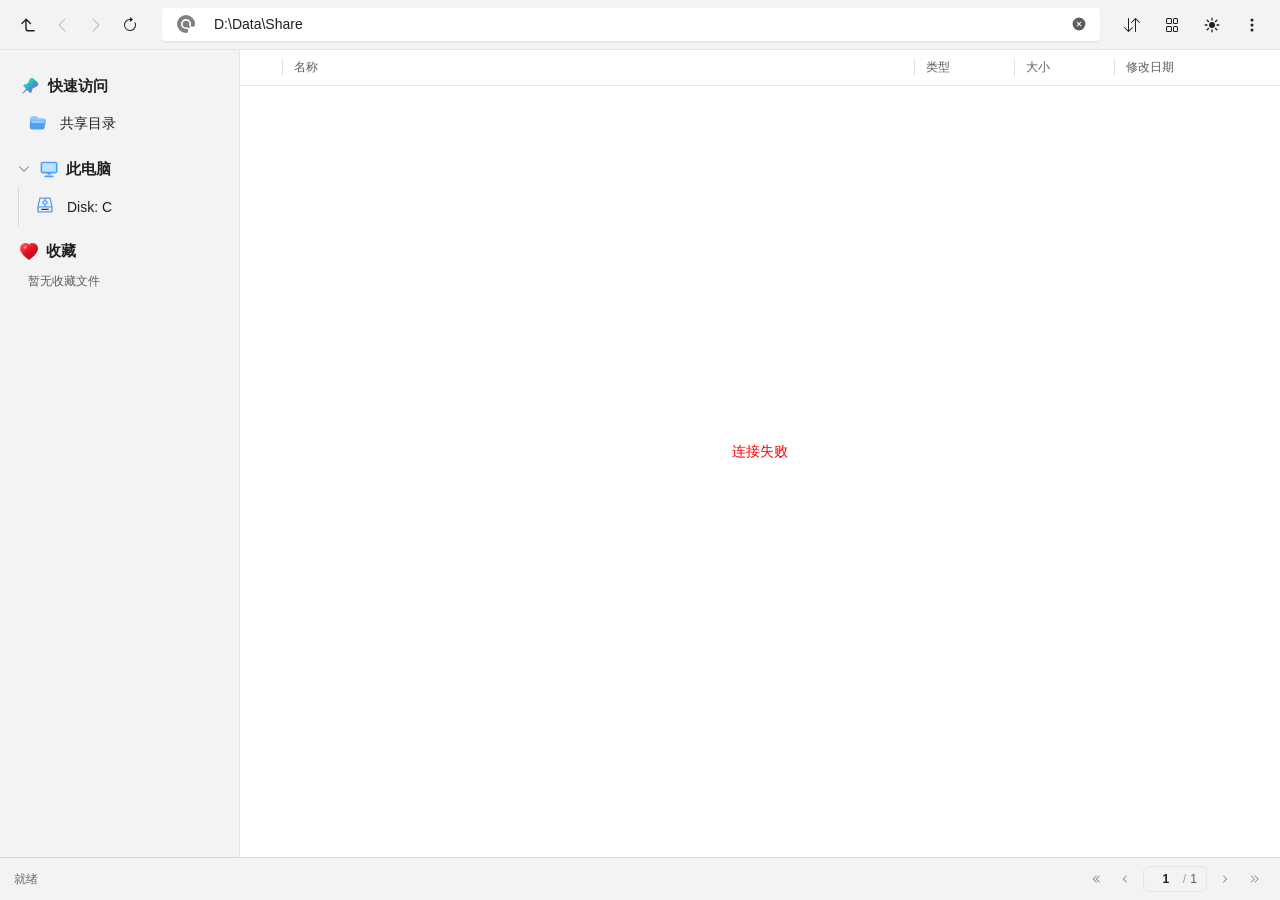
==== config/index.html @ d9808bc2 "fix(viewer): 预览浮层开关与全屏切换动画" ====
<!DOCTYPE html>
<html lang="zh-CN">
<head>
    <meta charset="UTF-8">
    <meta http-equiv="Cache-Control" content="no-store">
    <meta name="viewport" content="width=device-width, initial-scale=1.0, maximum-scale=1.0, user-scalable=no">
    <title>Everything Explorer Ultimate</title>
    <link rel="stylesheet" href="../config/css/base.css?v=20260501-space-close">
    <link rel="stylesheet" href="../config/css/layout.css?v=20260923-pageui2">
    <link rel="stylesheet" href="../config/css/header.css?v=20260923-viewanim">
    <link rel="stylesheet" href="../config/css/sidebar.css?v=20260923-hier9">
    <link rel="stylesheet" href="../config/css/file-list.css?v=20260923-colgrid">
    <link rel="stylesheet" href="../config/css/details.css?v=20260501-space-close">
    <link rel="stylesheet" href="../config/css/viewer.css?v=20260923-viewfx">
    <link rel="stylesheet" href="../config/css/audio-player.css?v=20260923-lyrics">
    <link rel="stylesheet" href="../config/css/audio-volume.css?v=20260923-stagger">
    <link rel="stylesheet" href="../config/css/responsive-audio.css?v=20260923-lyrics">
    <link rel="stylesheet" href="../config/css/utilities.css?v=20260923-iconrot">
    <link rel="stylesheet" href="../config/css/responsive.css?v=20260501-space-close">
    <script defer src="../config/vendor/jsmediatags.min.js?v=20260501-space-close"></script>
    <script defer src="../config/js/svg-symbols.js?v=20260923-icons8"></script>
    <script defer src="../config/js/config.js?v=20260501-space-close"></script>
    <script defer src="../config/js/icons.js?v=20260923-ppmorph"></script>
    <script defer src="../config/js/state.js?v=20260923-colgrid"></script>
    <script defer src="../config/js/dom.js?v=20260923-colgrid"></script>
    <script defer src="../config/js/format.js?v=20260501-space-close"></script>
    <script defer src="../config/js/api.js?v=20260923-icons"></script>
    <script defer src="../config/js/navigation.js?v=20260923-pageui"></script>
    <script defer src="../config/js/render-list.js?v=20260923-colgrid"></script>
    <script defer src="../config/js/details.js?v=20260501-space-close"></script>
    <script defer src="../config/js/favorites.js?v=20260923-favdrag6"></script>
    <script defer src="../config/js/viewer.js?v=20260923-viewfx"></script>
    <script defer src="../config/js/audio-lyrics.js?v=20260923-lyrics"></script>
    <script defer src="../config/js/audio-init.js?v=20260923-stagger"></script>
    <script defer src="../config/js/audio-player.js?v=20260923-coverframe"></script>
    <script defer src="../config/js/subtitles.js?v=20260501-space-close"></script>
    <script defer src="../config/js/interactions.js?v=20260923-viewanim3"></script>
    <script defer src="../config/js/drag.js?v=20260501-space-close"></script>
    <script defer src="../config/js/lifecycle.js?v=20260501-space-close"></script>
    <script defer src="../config/js/app.js?v=20260501-space-close"></script>
</head>
<body>
    <header class="app-header">
        <button id="mobileMenuBtn" class="icon-btn" onclick="app.toggleSidebar()" title="侧边栏">
            <svg width="24" height="24" fill="currentColor" viewBox="0 0 16 16">
                <use href="#icon-mobileMenuBtn"></use>
            </svg>
        </button>
        <div class="nav-controls">
            <button class="icon-btn" id="btnGoUp" onclick="app.goUp()" title="向上级">
                <svg width="16" height="16" fill="currentColor" viewBox="0 0 16 16">
                    <use href="#icon-btnGoUp"></use>
                </svg>
            </button>
            <button class="icon-btn" id="btnBack" onclick="app.goBack()" disabled title="后退">
                <svg width="16" height="16" fill="currentColor" viewBox="0 0 16 16">
                    <use href="#icon-btnBack"></use>
                </svg>
            </button>
            <button class="icon-btn" id="btnForward" onclick="app.goForward()" disabled title="前进">
                <svg width="16" height="16" fill="currentColor" viewBox="0 0 16 16">
                    <use href="#icon-btnForward"></use>
                </svg>
            </button>
            <button class="icon-btn" id="btnRefresh" onclick="app.refresh()" title="刷新">
                <svg width="16" height="16" fill="currentColor" viewBox="0 0 16 16">
                    <use href="#icon-btnRefresh"></use>
                </svg>
            </button>
        </div>
        <div class="address-container">
            <svg width="18px" height="18px" fill="gray" viewBox="0 0 16 16" style="margin-left: 11px;margin-right: 11px;">
                <use href="#icon-adress"></use>
            </svg>
            <input type="text" id="addressInput" class="address-input" placeholder="输入路径或搜索..." autocomplete="off">
            <div id="clearSearchBtn" class="clear-btn" title="清除内容">
                <svg width="16" height="16" fill="currentColor" viewBox="0 0 16 16">
                    <path d="M8 1.6a6.4 6.4 0 1 0 0 12.8A6.4 6.4 0 0 0 8 1.6zm2.35 8.05a.5.5 0 0 1-.7.7L8 8.7l-1.65 1.65a.5.5 0 0 1-.7-.7L7.3 8 5.65 6.35a.5.5 0 0 1 .7-.7L8 7.3l1.65-1.65a.5.5 0 0 1 .7.7L8.7 8l1.65 1.65z"></path>
                </svg>
            </div>
        </div>
        <button class="icon-btn" id="sortBtn" onclick="app.sort('name')" title="排序">
            <svg width="16" height="16" fill="currentColor" viewBox="0 0 16 16">
                <use href="#icon-sort"></use>
            </svg>
        </button>
        <button class="icon-btn" id="viewToggleBtn" onclick="app.toggleViewMenu(event)" title="切换视图布局">
            <svg id="viewToggleIcon" width="16" height="16" fill="currentColor" viewBox="0 0 16 16">
                <path d="M2 2.5A1.5 1.5 0 0 1 3.5 1h3A1.5 1.5 0 0 1 8 2.5v3A1.5 1.5 0 0 1 6.5 7h-3A1.5 1.5 0 0 1 2 5.5v-3zM3.5 2a.5.5 0 0 0-.5.5v3a.5.5 0 0 0 .5.5h3a.5.5 0 0 0 .5-.5v-3a.5.5 0 0 0-.5-.5h-3zM9 2.5A1.5 1.5 0 0 1 10.5 1h2A1.5 1.5 0 0 1 14 2.5v3A1.5 1.5 0 0 1 12.5 7h-2A1.5 1.5 0 0 1 9 5.5v-3zM10.5 2a.5.5 0 0 0-.5.5v3a.5.5 0 0 0 .5.5h2a.5.5 0 0 0 .5-.5v-3a.5.5 0 0 0-.5-.5h-2zM2 10.5A1.5 1.5 0 0 1 3.5 9h3A1.5 1.5 0 0 1 8 10.5v3A1.5 1.5 0 0 1 6.5 15h-3A1.5 1.5 0 0 1 2 13.5v-3zM3.5 10a.5.5 0 0 0-.5.5v3a.5.5 0 0 0 .5.5h3a.5.5 0 0 0 .5-.5v-3a.5.5 0 0 0-.5-.5h-3zM9 10.5A1.5 1.5 0 0 1 10.5 9h2a1.5 1.5 0 0 1 1.5 1.5v3A1.5 1.5 0 0 1 12.5 15h-2A1.5 1.5 0 0 1 9 13.5v-3zM10.5 10a.5.5 0 0 0-.5.5v3a.5.5 0 0 0 .5.5h2a.5.5 0 0 0 .5-.5v-3a.5.5 0 0 0-.5-.5h-2z"></path>
            </svg>
        </button>
        <button class="icon-btn" onclick="app.toggleTheme(event)" title="切换主题">
            <span id="themeToggleIcon"><svg width="16" height="16" fill="currentColor" viewBox="0 0 16 16"><use href="#icon-sun"></use></svg></span>
        </button>
        <button class="icon-btn" onclick="app.toggleSettingsMenu(event)" title="更多选项">
            <svg width="16" height="16" fill="currentColor" viewBox="0 0 16 16">
                <use href="#icon-settings"></use>
            </svg>
        </button>
        <button class="icon-btn" style="display:none;" id="mobileMoreBtn" onclick="app.toggleSettingsMenu(event)" title="更多选项">
            <svg width="16" height="16" fill="currentColor" viewBox="0 0 16 16">
                <use href="#icon-mobileMoreBtn"></use>
            </svg>
        </button>
    </header>
    <div id="viewMenu" class="flyout-menu">
        <div class="menu-item" onclick="app.setView('grid')">
            <span class="menu-icon"><svg width="16" height="16" fill="currentColor" viewBox="0 0 16 16"><use href="#icon-view"></use></svg></span>
            <span class="menu-label">大图标 (Grid)</span>
            <span class="menu-check" id="checkGrid"><svg width="14" height="14" fill="currentColor" viewBox="0 0 16 16"><use href="#icon-check"></use></svg></span>
        </div>
        <div class="menu-item" onclick="app.setView('list')">
            <span class="menu-icon"><svg width="16" height="16" fill="currentColor" viewBox="0 0 16 16"><use href="#icon-list-view"></use></svg></span>
            <span class="menu-label">详细信息 (List)</span>
            <span class="menu-check" id="checkList"><svg width="14" height="14" fill="currentColor" viewBox="0 0 16 16"><use href="#icon-check"></use></svg></span>
        </div>
    </div>
    <div id="settingsMenu" class="flyout-menu">
        <div class="menu-item" id="optShowHidden" onclick="app.toggleHidden()">
            <span class="menu-label">显示隐藏文件</span>
            <div class="toggle-switch"></div>
        </div>
        <div class="menu-item" id="optCopyInfo" onclick="app.toggleCopyInfo()">
            <span class="menu-label">点击属性复制</span>
            <div class="toggle-switch"></div>
        </div>
        <div class="menu-separator"></div>
        <div class="menu-caption">打开方式</div>
        <div class="menu-item" onclick="app.setOpenMethod('overlay')">
            <span class="menu-label">本页预览</span>
            <span class="menu-check" id="checkOverlay"><svg width="14" height="14" fill="currentColor" viewBox="0 0 16 16"><use href="#icon-check"></use></svg></span>
        </div>
        <div class="menu-item" onclick="app.setOpenMethod('newWindow')">
            <span class="menu-label">新窗口打开</span>
            <span class="menu-check" id="checkNewWin"><svg width="14" height="14" fill="currentColor" viewBox="0 0 16 16"><use href="#icon-check"></use></svg></span>
        </div>
    </div>
    <div class="layout-container">
        <aside class="sidebar" id="sidebar">
            <div class="sidebar-group-title"><span><svg width="20" height="20" viewBox="0 0 24 24"><use href="#icon-quick-pin"></use></svg>快速访问</span></div>
            <div class="sidebar-item" id="defaultNav" onclick="app.navigateTo(app.config.defaultPath)">
                <span class="file-icon"><svg width="20" height="20" viewBox="0 0 48 48"><use href="#icon-nav-folder"></use></svg></span> 共享目录
            </div>
            <div class="sidebar-group-title">
                <div class="tree-toggle" onclick="app.toggleTree(this)"><svg width="12" height="12" fill="currentColor" viewBox="0 0 16 16"><use href="#icon-chevron"></use></svg></div>
                <span onclick="app.navigateTo('')" style="cursor:pointer"><svg width="18" height="18" fill="currentColor" viewBox="0 0 16 16"><use href="#icon-pc"></use></svg>此电脑</span>
            </div>
            <div class="tree-children open" id="driveList">
                <div class="sidebar-empty">加载中...</div>
            </div>
            <div class="sidebar-group-title"><span><svg width="18" height="18" viewBox="0 0 16 16"><use href="#icon-heart"></use></svg>收藏</span></div>
            <div id="favList">
                <div class="sidebar-empty">暂无收藏文件</div>
            </div>
        </aside>
        <div class="sidebar-mask" onclick="app.toggleSidebar()"></div>
        <main class="file-pane" id="filePane">
            <div class="grid-header" id="colHeader"></div>
            <div id="fileList" onclick="app.bgClick(event)"></div>
        </main>
        <aside id="detailsPane" class="details-pane">
            <div class="drag-handle-vertical" id="dragHandleDesk_detail"></div>
            <div class="drag-handle-horizontal" id="dragHandleMobile_detail"></div>
            <div class="preview-box" style="gap: 8px;" id="previewBox"></div>
            <div class="preview-row">
                <div class="large-name" id="detailName">Filename</div>
            </div>
            <div class="btn-group">
                <button class="action-btn primary" id="btnPreview">
                    预览
                    <svg width="16" height="16" fill="currentColor" viewBox="0 0 16 16">
                        <use href="#icon-preview"></use>
                    </svg>
                </button>
                <button class="action-btn" id="btnDownload" title="下载">
                    <svg width="16" height="16" fill="currentColor" viewBox="0 0 16 16">
                        <use href="#icon-download"></use>
                    </svg>
                </button>
                <button class="action-btn" id="detailFavBtn" title="收藏" onclick="app.toggleFavoriteFromDetail()"
                    style="flex:0 0 36px;">
                    <svg width="16" height="16" fill="currentColor" viewBox="0 0 16 16">
                        <use href="#icon-favorite"></use>
                    </svg>
                </button>
                <button class="action-btn" onclick="app.closeDetails()" title="关闭详情" style="flex:0 0 36px;">
                    <svg width="16" height="16" fill="currentColor" viewBox="0 0 16 16">
                        <use href="#icon-close-detail"></use>
                    </svg>
                </button>
            </div>
            <div class="info-group">
                <div class="info-label">位置 (Location)</div>
                <div class="info-value" id="detailLocation"></div>
            </div>
            <div class="info-group">
                <div class="info-label">完整路径 (Full Path)</div>
                <div class="info-value" id="detailPath"></div>
            </div>
            <div class="info-group">
                <div class="info-label">类型(Type)</div>
                <div class="info-value" id="detailType"></div>
            </div>
            <div class="info-group">
                <div class="info-label">修改日期(Modified Date)</div>
                <div class="info-value" id="detailDate"></div>
            </div>
            <div class="info-group">
                <div class="info-label">大小(Size)</div>
                <div class="info-value" id="detailSize"></div>
            </div>
        </aside>
    </div>
    <div class="task-bar" id="taskBar" style="display: none;"></div>
    <footer class="status-bar">
        <div id="statusLeft">就绪</div>
        <div class="pagination-controls" id="paginationControls">
            <button class="page-btn" id="pageFirstBtn" onclick="app.jumpToPage(1)" title="首页" aria-label="首页">
                <svg width="12" height="12" viewBox="0 0 16 16" fill="currentColor"><path d="M8.854 12.6a.5.5 0 0 1-.708 0L3.854 8.354a.5.5 0 0 1 0-.708L8.146 3.4a.5.5 0 1 1 .708.708L5.207 8l3.647 3.592a.5.5 0 0 1 0 .708z"/><path d="M12.854 12.6a.5.5 0 0 1-.708 0L7.854 8.354a.5.5 0 0 1 0-.708L12.146 3.4a.5.5 0 0 1 .708.708L9.207 8l3.647 3.592a.5.5 0 0 1 0 .708z"/></svg>
            </button>
            <button class="page-btn" id="pagePrevBtn" onclick="app.prevPage()" title="上一页" aria-label="上一页">
                <svg width="12" height="12" viewBox="0 0 16 16" fill="currentColor"><path d="M10.354 12.6a.5.5 0 0 1-.708 0L5.354 8.354a.5.5 0 0 1 0-.708L9.646 3.4a.5.5 0 1 1 .708.708L6.707 8l3.647 3.592a.5.5 0 0 1 0 .708z"/></svg>
            </button>
            <div class="page-indicator">
                <input type="number" id="pageInput" class="page-input" value="1" min="1" aria-label="页码"
                    onchange="app.jumpToPage(this.value)" onkeydown="if(event.key==='Enter'){app.jumpToPage(this.value);this.blur();}">
                <span class="page-sep">/</span>
                <span id="totalPages">1</span>
            </div>
            <button class="page-btn" id="pageNextBtn" onclick="app.nextPage()" title="下一页" aria-label="下一页">
                <svg width="12" height="12" viewBox="0 0 16 16" fill="currentColor"><path d="M5.646 12.6a.5.5 0 0 0 .708 0L10.646 8.354a.5.5 0 0 0 0-.708L6.354 3.4a.5.5 0 1 0-.708.708L9.293 8l-3.647 3.592a.5.5 0 0 0 0 .708z"/></svg>
            </button>
            <button class="page-btn" id="pageLastBtn" onclick="app.jumpToPage(-1)" title="尾页" aria-label="尾页">
                <svg width="12" height="12" viewBox="0 0 16 16" fill="currentColor"><path d="M3.854 12.6a.5.5 0 0 1 0-.708L7.793 8 3.854 4.108a.5.5 0 1 1 .708-.708l4.292 4.25a.5.5 0 0 1 0 .708l-4.292 4.25a.5.5 0 0 1-.708 0z"/><path d="M8.854 12.6a.5.5 0 0 1 0-.708L12.793 8 8.854 4.108a.5.5 0 1 1 .708-.708l4.292 4.25a.5.5 0 0 1 0 .708l-4.292 4.25a.5.5 0 0 1-.708 0z"/></svg>
            </button>
        </div>
    </footer>
    <div id="viewerModal" class="viewer-modal">
        <div class="viewer-toolbar">
            <span class="viewer-title" id="viewerTitle">Preview</span>
            <div style="display:flex; gap:10px; align-items:center;">
                <button id="viewerSubBtn" class="icon-btn" style="cursor:pointer; display:none;"
                    onclick="app.triggerSubtitleLoad()" title="加载字幕">
                    <svg width="18" height="18" fill="currentColor" viewBox="0 0 16 16">
                        <use href="#icon-subtitle"></use>
                    </svg>
                </button>
                <input type="file" id="subtitleInput" style="display: none;" accept=".vtt,.srt,.ass,.ssa,.lrc">
                <button id="viewerFavBtn" class="icon-btn" style="cursor:pointer;" onclick="app.toggleFavoriteCurrent()"
                    title="收藏">
                    <svg width="18" height="18" fill="currentColor" viewBox="0 0 16 16">
                        <use href="#icon-favorite"></use>
                    </svg>
                </button>
                <a id="viewerOpenBtn" class="icon-btn" style="cursor:pointer;" href="#" target="_blank" title="在新窗口打开">
                    <svg width="18" height="18" fill="currentColor" viewBox="0 0 16 16">
                        <use href="#icon-new-tab"></use>
                    </svg>
                </a>
                <a id="viewerDownloadBtn" class="icon-btn" style="cursor:pointer;" href="#" target="_blank" download
                    title="下载">
                    <svg width="18" height="18" fill="currentColor" viewBox="0 0 16 16">
                        <use href="#icon-download"></use>
                    </svg>
                </a>
                <button onclick="app.minimizeViewer()" class="icon-btn" style="cursor:pointer;" title="最小化">
                    <svg width="18" height="18" fill="currentColor" viewBox="0 0 16 16">
                        <use href="#icon-minimize"></use>
                    </svg>
                </button>
                <button onclick="app.closeFile(app.state.activeFileIndex)" class="icon-btn" style="cursor:pointer;"
                    title="关闭">
                    <svg width="18" height="18" fill="currentColor" viewBox="0 0 16 16">
                        <use href="#icon-close"></use>
                    </svg>
                </button>
            </div>
        </div>
        <div class="viewer-content" id="viewerContent"></div>
    </div>
    <div id="copyToast" class="toast">已复制内容</div>
</body>
</html>
---- config/css/base.css ----
/* 基础样式：主题变量、全局 reset、滚动条和页面字体。 */

/* ##########
    // 基础样式
    ########## */

:root {
    /* Win11 亮色主题变量 */
    --bg-mica: #f3f3f3;
    --bg-surface: #ffffff;
    --bg-address: #ffffff;
    --bg-pane: #ffffff;
    --bg-hover: #e0e0e0;
    --row-hover: #f0f6ff;
    --row-selected: #e5f3ff;
    --text-primary: #202020;
    --text-secondary: #5d5d5d;
    --accent-color: #0067c0;
    --accent-bg: #e5f3ff;
    --border-color: #e5e5e5;
    --divider-color: #d1d1d1;
    --static-hairline: rgba(128, 128, 128, 0.24);
    --radius-sm: 4px;
    --radius-md: 6px;
    --theme-transition: 220ms cubic-bezier(0.2, 0, 0, 1);
    --motion-fast: 120ms cubic-bezier(0.2, 0, 0, 1);
    --shadow-flyout: 0 8px 16px rgba(0, 0, 0, 0.14);
    --viewer-bg: #ffffff;
    --viewer-text: #333333;
    --scrollbar-track: transparent;
    --scrollbar-thumb: #c1c1c1;
    --scrollbar-thumb-hover: #a8a8a8;
    --mobile-blur-bg: rgba(255, 255, 255, 0.85);
    --mobile-blur-border: rgba(255, 255, 255, 0.5);
}

[data-theme="dark"] {
    /* Win11 暗色主题变量 */
    --bg-mica: #1b1b1b;
    --bg-surface: #242424;
    --bg-address: #2c2c2c;
    --bg-pane: #202020;
    --bg-hover: #303030;
    --row-hover: #2a2f36;
    --row-selected: #22384c;
    --text-primary: #f5f5f5;
    --text-secondary: #b8b8b8;
    --accent-color: #4cc2ff;
    --accent-bg: #22384c;
    --border-color: #343434;
    --divider-color: #4a4a4a;
    --radius-sm: 4px;
    --radius-md: 6px;
    --shadow-flyout: 0 8px 16px rgba(0, 0, 0, 0.4);
    --viewer-bg: #2c2c2c;
    --viewer-text: #e0e0e0;
    --scrollbar-track: transparent;
    --scrollbar-thumb: #555;
    --scrollbar-thumb-hover: #777;
    --mobile-blur-bg: rgba(30, 30, 30, 0.85);
    --mobile-blur-border: rgba(255, 255, 255, 0.1);
}

* {
    box-sizing: border-box;
    outline: none;
    -webkit-tap-highlight-color: transparent;
}

body {
    margin: 0;
    font-family: "Segoe UI Variable", "Segoe UI", "Microsoft YaHei", sans-serif;
    background-color: var(--bg-mica);
    color: var(--text-primary);
    height: 100vh;
    height: 100dvh;
    width: 100vw;
    display: flex;
    flex-direction: column;
    overflow: hidden;
    font-size: 14px;
}

/* 主题过渡 */
.sidebar,
.file-pane,
.details-pane,
.status-bar,
.flyout-menu,
.address-input,
input,
button,
svg,
.icon-btn {
    transition: background-color var(--theme-transition), color var(--theme-transition), border-color var(--theme-transition), fill var(--theme-transition);
}

/* ##########
    // 自定义滚动条
    ########## */

::-webkit-scrollbar {
    width: 10px;
    height: 10px;
}

::-webkit-scrollbar-track {
    background: var(--scrollbar-track);
}

::-webkit-scrollbar-thumb {
    background-color: var(--scrollbar-thumb);
    border-radius: 5px;
    border: 2px solid transparent;
    background-clip: content-box;
}

::-webkit-scrollbar-thumb:hover {
    background-color: var(--scrollbar-thumb-hover);
}
---- config/css/layout.css ----
/* 主布局：内容容器、任务栏、状态栏和分页区域。 */

/* --- 主布局容器 --- */
.layout-container {
    display: flex;
    flex: 1;
    overflow: hidden;
    position: relative;
    min-height: 0;
    height: 100%;
}

/* --- 任务栏 (Task Bar) --- */
.task-bar {
    height: 36px;
    background-color: var(--bg-address);
    border-top: 1px solid var(--border-color);
    display: flex;
    align-items: center;
    padding: 0 8px;
    overflow-x: auto;
    gap: 4px;
    z-index: 70;
    flex-shrink: 0;
}

.task-item {
    display: flex;
    align-items: center;
    gap: 6px;
    padding: 4px 8px;
    border-radius: 4px;
    background-color: var(--bg-surface);
    border: 1px solid var(--border-color);
    cursor: pointer;
    font-size: 12px;
    max-width: 150px;
    white-space: nowrap;
    transition: all 0.2s;
}

.task-item:hover {
    background-color: var(--bg-hover);
}

.task-item.active {
    background-color: var(--accent-bg);
    border-color: var(--accent-color);
    color: var(--accent-color);
}

.task-name {
    overflow: hidden;
    text-overflow: ellipsis;
}

.task-close {
    display: flex;
    align-items: center;
    justify-content: center;
    width: 16px;
    height: 16px;
    border-radius: 50%;
    font-size: 10px;
    color: var(--text-secondary);
}

.task-close:hover {
    background-color: rgba(0, 0, 0, 0.1);
    color: red;
}

/* --- 底部状态栏 (Footer) --- */
.status-bar {
    height: auto;
    min-height: 36px;
    padding-top: 6px;
    padding-bottom: calc(6px + env(safe-area-inset-bottom));
    padding-left: 14px;
    padding-right: 10px;
    background-color: var(--bg-mica);
    border-top: 1px solid var(--static-hairline);
    display: flex;
    align-items: center;
    justify-content: space-between;
    gap: 12px;
    font-size: 12px;
    color: var(--text-secondary);
    z-index: 10;
    flex-shrink: 0;
}

#statusLeft {
    min-width: 0;
    overflow: hidden;
    text-overflow: ellipsis;
    white-space: nowrap;
    opacity: 0.9;
}

.pagination-controls {
    display: flex;
    align-items: center;
    gap: 1px;
    flex-shrink: 0;
    padding: 2px;
    background: transparent;
    border: none;
    border-radius: 8px;
    box-shadow: none;
}

.page-btn {
    display: inline-flex;
    align-items: center;
    justify-content: center;
    width: 28px;
    height: 26px;
    padding: 0;
    border: none;
    border-radius: 6px;
    background: transparent;
    color: var(--text-secondary);
    cursor: pointer;
    opacity: 0.75;
    transition: background-color var(--motion-fast), color var(--motion-fast), opacity var(--motion-fast);
}

.page-btn:hover:not(:disabled) {
    background: var(--bg-hover);
    color: var(--text-primary);
    opacity: 1;
}

.page-btn:active:not(:disabled) {
    background: var(--accent-bg);
    color: var(--accent-color);
    opacity: 1;
}

.page-btn:disabled {
    opacity: 0.28;
    cursor: default;
}

.page-indicator {
    display: flex;
    align-items: center;
    justify-content: center;
    gap: 4px;
    min-width: 64px;
    height: 26px;
    padding: 0 8px;
    margin: 0 3px;
    border-radius: 6px;
    background: transparent;
    border: 1px solid var(--border-color);
    font-size: 12px;
    font-variant-numeric: tabular-nums;
    color: var(--text-secondary);
    font-weight: 500;
    letter-spacing: 0.02em;
}

.page-input {
    width: 26px;
    border: none;
    border-radius: 4px;
    background: transparent;
    color: var(--text-primary);
    font: inherit;
    font-size: 12px;
    font-weight: 600;
    text-align: center;
    padding: 0;
    -moz-appearance: textfield;
    appearance: textfield;
}

.page-input::-webkit-outer-spin-button,
.page-input::-webkit-inner-spin-button {
    -webkit-appearance: none;
    margin: 0;
}

.page-input:focus {
    background: var(--bg-address);
    box-shadow: 0 0 0 1.5px var(--accent-color);
    color: var(--text-primary);
}

.page-sep {
    color: var(--text-secondary);
    font-weight: 400;
    opacity: 0.55;
}

#totalPages {
    color: var(--text-secondary);
    font-weight: 500;
}
---- config/css/header.css ----
/* 顶部栏：地址栏、导航按钮、视图菜单和设置菜单。 */

/* ##########
    // 头部导航栏
    ########## */

.app-header {
    background-color: var(--bg-mica);
    padding: 8px 12px;
    display: flex;
    align-items: center;
    gap: 8px;
    height: 50px;
    flex-shrink: 0;
    z-index: 20;
    border-bottom: 1px solid var(--border-color);
}

.nav-controls {
    display: flex;
    gap: 2px;
    align-items: center;
    flex-shrink: 0;
}

.icon-btn {
    width: 32px;
    height: 32px;
    border-radius: var(--radius-sm);
    border: none;
    background: transparent;
    color: var(--text-primary);
    cursor: pointer;
    display: flex;
    align-items: center;
    justify-content: center;
    flex-shrink: 0;
}

.icon-btn:not(:disabled):hover {
    background-color: var(--bg-hover);
}

.icon-btn:active:not(:disabled) {
    transform: scale(0.92);
    background-color: rgba(0, 0, 0, 0.1);
    /* 增加按压背景变深 */
}

.icon-btn:disabled {
    opacity: 0.3;
    cursor: default;
}

#themeToggleIcon {
    display: flex;
    align-items: center;
    justify-content: center;
    view-transition-name: theme-toggle-icon;
}

#viewToggleIcon {
    display: flex;
    align-items: center;
    justify-content: center;
}

#viewToggleIcon.anim-swap {
    animation: view-icon-swap 0.36s cubic-bezier(0.2, 0, 0, 1);
}

@keyframes view-icon-swap {
    0% {
        transform: rotate(0deg) scale(1);
        opacity: 1;
    }

    45% {
        transform: rotate(90deg) scale(0.55);
        opacity: 0;
    }

    55% {
        transform: rotate(90deg) scale(0.55);
        opacity: 0;
    }

    100% {
        transform: rotate(180deg) scale(1);
        opacity: 1;
    }
}

#sortBtn svg {
    transition: transform 0.45s cubic-bezier(0.34, 1.56, 0.64, 1);
    will-change: transform;
}

#mobileMenuBtn {
    display: none;
}

/* ##########
    // 地址栏容器
    ########## */

.address-container {
    flex: 1;
    display: flex;
    align-items: center;
    gap: 6px;
    background-color: var(--bg-address);
    border-bottom: 1px solid var(--border-color);
    border-radius: var(--radius-sm);
    padding: 0 8px 0 4px;
    height: 34px;
    margin: 0 8px;
    transition: 0.2s;
    box-shadow: 0 1px 2px rgba(0, 0, 0, 0.05);
    min-width: 100px;
    position: relative;
}

.address-container:focus-within {
    background-color: var(--bg-surface);
    border-color: var(--accent-color);
    box-shadow: 0 0 0 2px rgba(0, 103, 192, 0.2);
}

.address-container::after {
    content: '';
    position: absolute;
    left: calc(100% - 34px);
    right: 8px;
    bottom: 5px;
    height: 2px;
    border-radius: 999px;
    background: var(--accent-color);
    opacity: 0;
    transform: scaleX(0);
    transform-origin: right center;
    pointer-events: none;
}

.address-container.is-clearing::after {
    animation: clearUnderlineSweep 0.22s cubic-bezier(0.2, 0, 0, 1);
}

.address-input {
    flex: 1;
    border: none;
    background: transparent;
    color: var(--text-primary);
    font-size: 14px;
    margin-left: 0;
    font-family: inherit;
    width: 100%;
    height: 100%;
    min-width: 0;
}

.clear-btn {
    display: none;
    color: var(--text-secondary);
    cursor: pointer;
    padding: 4px;
    border-radius: 50%;
    flex-shrink: 0;
    width: 26px;
    height: 26px;
    align-items: center;
    justify-content: center;
    transition: background-color 0.15s ease, color 0.15s ease, transform 0.15s ease, opacity 0.15s ease;
}

.clear-btn:hover {
    background-color: var(--bg-hover);
    color: var(--text-primary);
    transform: scale(1.04);
}

.clear-btn:active {
    transform: scale(0.92);
}

.address-input:not(:placeholder-shown)+.clear-btn {
    display: flex;
}

@media (max-width: 768px) {
    .status-bar {
        flex-direction: column;
        height: auto;
        gap: 10px;
        padding-top: 10px;
        padding-bottom: max(10px, env(safe-area-inset-bottom));
        justify-content: center;
    }

    #statusLeft {
        width: 100%;
        text-align: center;
        font-size: 13px;
        order: 1;
    }

    .pagination-controls {
        width: 100%;
        justify-content: center;
        order: 2;
        flex-wrap: wrap;
    }

    .pagination-controls .page-btn {
        width: 36px;
        height: 34px;
    }

    .pagination-controls .page-indicator {
        min-width: 84px;
        height: 34px;
        font-size: 14px;
    }

    .pagination-controls .page-input {
        width: 34px;
        font-size: 14px;
    }
}

/* ##########
    // 下拉菜单
    ########## */
.flyout-menu {
    position: absolute;
    top: 55px;
    right: 10px;
    background: var(--bg-surface);
    border: 1px solid var(--border-color);
    border-radius: var(--radius-md);
    box-shadow: var(--shadow-flyout);
    padding: 4px;
    min-width: 220px;
    display: none;
    flex-direction: column;
    z-index: 100;
}

.flyout-menu.show {
    display: flex;
    animation: fadeIn 0.1s ease-out;
}


.menu-item {
    display: flex;
    align-items: center;
    gap: 10px;
    padding: 8px 12px;
    border-radius: var(--radius-sm);
    cursor: pointer;
    font-size: 14px;
    color: var(--text-primary);
}

.menu-item:hover {
    background-color: var(--bg-hover);
}

.menu-icon {
    width: 16px;
    display: flex;
    justify-content: center;
}

.menu-label {
    flex: 1;
}

.menu-check {
    color: var(--accent-color);
    font-weight: bold;
    opacity: 0;
}

.menu-separator {
    height: 1px;
    background: var(--border-color);
    margin: 4px 6px;
}

.toggle-switch {
    width: 32px;
    height: 18px;
    background: var(--border-color);
    border-radius: 9px;
    position: relative;
    transition: 0.3s;
}

.toggle-switch::after {
    content: '';
    position: absolute;
    top: 2px;
    left: 2px;
    width: 14px;
    height: 14px;
    background: white;
    border-radius: 50%;
    transition: 0.3s;
}

.menu-item.active .toggle-switch {
    background: var(--accent-color);
}

.menu-item.active .toggle-switch::after {
    transform: translateX(14px);
}
---- config/css/sidebar.css ----
/* 侧边栏：快速访问、磁盘树、收藏列表和移动端遮罩。 */

/* ##########
    // 遮罩层
    ########## */

/* 遮罩层默认样式 */
.sidebar-mask {
    position: fixed;
    top: 0;
    left: 0;
    width: 100%;
    height: 100%;
    background-color: transparent;
    z-index: 70;
    /* 默认隐藏 */
    opacity: 0;
    visibility: hidden;
    pointer-events: none;
    transition: all 0.3s ease;
}

/* 当侧边栏打开时，激活遮罩层 */
.sidebar.show-mobile~.sidebar-mask {
    opacity: 1;
    visibility: visible;
    pointer-events: auto;
}

/* 确保侧边栏层级最高 */
.sidebar {
    z-index: 80;
}

/* --- 侧边栏 (Sidebar) --- */
.sidebar {
    width: 240px;
    background-color: var(--bg-mica);
    display: flex;
    flex-direction: column;
    padding: 12px 8px;
    gap: 2px;
    flex-shrink: 0;
    overflow-y: auto;
    border-right: 1px solid var(--border-color);
    transition: background-color var(--theme-transition), color var(--theme-transition), border-color var(--theme-transition), transform 0.3s cubic-bezier(0.4, 0, 0.2, 1);
}

.sidebar-group-title {
    font-size: 15px;
    font-weight: 700;
    color: var(--text-primary);
    padding: 14px 12px 6px;
    display: flex;
    align-items: center;
    gap: 6px;
}

.sidebar-group-title > span {
    display: inline-flex;
    align-items: center;
    gap: 8px;
}

.sidebar-group-title svg {
    flex-shrink: 0;
}

#defaultNav,
#favList {
    margin-left: 8px;
}

#favList {
    touch-action: pan-y;
}

#favList .sidebar-item {
    touch-action: inherit;
    user-select: none;
    -webkit-user-select: none;
    cursor: grab;
    position: relative;
}

#favList .sidebar-item:active {
    cursor: grabbing;
}

#favList .fav-label {
    flex: 1;
    min-width: 0;
    overflow: hidden;
    text-overflow: ellipsis;
    white-space: nowrap;
}

#favList .sidebar-item.dragging {
    opacity: 1;
    background-color: var(--bg-hover);
    box-shadow: inset 0 0 0 1.5px var(--accent-color);
    border-radius: var(--radius-md);
    color: var(--text-primary);
}

#favList .sidebar-item.drag-over {
    background-color: var(--row-selected);
    border-radius: var(--radius-sm);
    transition: background-color var(--motion-fast), box-shadow var(--motion-fast);
}

#favList .sidebar-item.touch-ready {
    background-color: var(--bg-hover);
}

#favList.drag-before .sidebar-item.drag-over {
    box-shadow:
        inset 0 3px 0 -0.5px var(--accent-color),
        inset 0 10px 14px -10px color-mix(in srgb, var(--accent-color) 55%, transparent);
}

#favList.drag-after .sidebar-item.drag-over {
    box-shadow:
        inset 0 -3px 0 -0.5px var(--accent-color),
        inset 0 -10px 14px -10px color-mix(in srgb, var(--accent-color) 55%, transparent);
}

.sidebar-empty {
    padding: 4px 12px;
    color: var(--text-secondary);
    font-size: 12px;
}

.sidebar-item {
    display: flex;
    align-items: center;
    gap: 12px;
    padding: 8px 12px;
    border-radius: var(--radius-sm);
    cursor: pointer;
    color: var(--text-primary);
    font-size: 14px;
    white-space: nowrap;
    overflow: hidden;
    text-overflow: ellipsis;
}

.sidebar-item:hover {
    background-color: var(--bg-hover);
}

.sidebar-item.active {
    background-color: var(--bg-hover);
    color: var(--accent-color);
    font-weight: 600;
}

.tree-toggle {
    width: 20px;
    height: 20px;
    display: flex;
    align-items: center;
    justify-content: center;
    border-radius: var(--radius-sm);
    cursor: pointer;
    color: var(--text-secondary);
    margin-left: -6px;
    transition: 0.2s;
}

.tree-toggle:hover {
    background-color: var(--bg-hover);
}

.tree-toggle.rotated {
    transform: rotate(90deg);
}

.tree-children {
    display: none;
    flex-direction: column;
    margin-left: 10px;
    border-left: 1px solid var(--static-hairline);
    padding-left: 4px;
}

.tree-children.open {
    display: flex;
}
---- config/css/file-list.css ----
/* 文件列表：表头、列表行、网格视图和选中态。 */

/* --- 文件列表区域 (File Pane) --- */
.file-pane {
    flex: 1;
    background-color: var(--bg-pane);
    display: flex;
    flex-direction: column;
    overflow: hidden;
    position: relative;
    /* 列宽模板单一数据源：表头与列表行共用，由 JS 写入覆盖 */
    --col-tpl: 40px minmax(150px, 1fr) 100px 100px 160px;
}

.grid-header {
    display: grid;
    grid-template-columns: var(--col-tpl);
    height: 36px;
    align-items: center;
    padding: 0 4px;
    border-bottom: 1px solid var(--border-color);
    font-size: 12px;
    color: var(--text-secondary);
    flex-shrink: 0;
    background: var(--bg-surface);
    user-select: none;
    overflow: hidden;
}

.header-cell {
    position: relative;
    display: flex;
    align-items: center;
    padding: 0 10px;
    height: 100%;
    white-space: nowrap;
    overflow: hidden;
    cursor: pointer;
    border-right: 1px solid transparent;
}

.header-cell:hover {
    background-color: var(--bg-hover);
    color: var(--text-primary);
}

.header-cell:not(:last-child)::after {
    content: '';
    position: absolute;
    right: 0;
    top: 25%;
    bottom: 25%;
    width: 1px;
    background-color: var(--static-hairline);
    pointer-events: none;
}

.resize-handle {
    position: absolute;
    right: 0;
    top: 0;
    bottom: 0;
    width: 12px;
    cursor: col-resize;
    z-index: 10;
    background: transparent;
    touch-action: none;
}

.resize-handle::after {
    content: '';
    position: absolute;
    right: 5px;
    top: 25%;
    bottom: 25%;
    width: 1px;
    background: transparent;
    transition: background-color 0.12s ease;
}

.resize-handle:hover::after,
.resize-handle:active::after {
    background: var(--accent-color);
}

#fileList {
    flex: 1;
    background-color: var(--bg-pane);
    overflow-y: auto;
    overflow-x: hidden;
    padding-bottom: 40px;
}

.file-row {
    display: grid;
    grid-template-columns: var(--col-tpl);
    height: 40px;
    border-bottom: 1px solid transparent;
    cursor: default;
    transition: background-color var(--theme-transition), color var(--theme-transition), border-color var(--theme-transition), transform var(--motion-fast);
    border-radius: var(--radius-sm);
    margin: 1px 4px;
}

.file-row:active {
    transform: scale(0.98);
    background-color: var(--row-hover) !important;
}

.sidebar-item:active {
    transform: scale(0.98);
}

.file-row:hover {
    background-color: var(--row-hover);
}

.file-row.selected {
    background-color: var(--row-selected);
}

.file-row.selected .file-name {
    color: var(--accent-color);
    font-weight: 600;
}

.cell {
    padding: 0 10px;
    white-space: nowrap;
    overflow: hidden;
    text-overflow: ellipsis;
    display: flex;
    align-items: center;
    height: 100%;
    justify-content: flex-start;
}

.cell-icon {
    font-size: 18px;
    margin-right: 8px;
    flex-shrink: 0;
    display: flex;
    align-items: center;
    justify-content: center;
    width: 28px;
    height: 28px;
}

.file-type-icon {
    width: 26px;
    height: 26px;
    display: block;
    overflow: visible;
}

.file-icon-shadow {
    fill: rgba(0, 0, 0, 0.14);
    transform: translate(1px, 1px);
}

.file-icon-bg {
    fill: #e9eef7;
}

.file-icon-fold {
    fill: rgba(255, 255, 255, 0.55);
}

.file-icon-mark {
    fill: rgba(255, 255, 255, 0.88);
}

.file-icon-cut,
.folder-line {
    fill: none;
    stroke: rgba(255, 255, 255, 0.88);
    stroke-width: 2.4;
    stroke-linecap: round;
    stroke-linejoin: round;
}

.file-icon-label {
    fill: rgba(255, 255, 255, 0.9);
    font-size: 7px;
    font-weight: 800;
    letter-spacing: 0;
    font-family: ui-sans-serif, system-ui, -apple-system, BlinkMacSystemFont, "Segoe UI", sans-serif;
}

.file-icon-folder .folder-back {
    fill: #8cc8ff;
}

.file-icon-folder .folder-front {
    fill: #4f9ef7;
}

.file-icon-image .file-icon-bg {
    fill: #24a891;
}

.file-icon-audio .file-icon-bg {
    fill: #7c5cff;
}

.file-icon-video .file-icon-bg {
    fill: #f05a7e;
}

.file-icon-archive .file-icon-bg {
    fill: #d38824;
}

.file-icon-code .file-icon-bg {
    fill: #2970cc;
}

.file-icon-pdf .file-icon-bg {
    fill: #e14d42;
}

.file-icon-program .file-icon-bg {
    fill: #384150;
}

.file-icon-sheet .file-icon-bg {
    fill: #1b9a63;
}

.file-icon-doc .file-icon-bg {
    fill: #4d7bd9;
}

.file-icon-generic .file-icon-bg {
    fill: #738195;
}

.cell-name {
    color: var(--text-primary);
}

.cell-meta,
.cell-type {
    color: var(--text-secondary);
    font-size: 13px;
}

#fileList.view-grid {
    display: grid;
    grid-template-columns: repeat(auto-fill, minmax(110px, 1fr));
    grid-auto-rows: 130px;
    gap: 8px;
    padding: 16px;
    align-content: start;
}

#fileList.view-grid .file-row {
    display: flex;
    flex-direction: column;
    height: 100%;
    width: 100%;
    padding: 8px;
    border-radius: var(--radius-md);
    border: 1px solid transparent;
    align-items: center;
    text-align: center;
}

#fileList.view-grid .file-row:hover {
    background-color: var(--row-hover);
}

#fileList.view-grid .file-row.selected {
    background-color: var(--row-selected);
    border-color: rgba(0, 0, 0, 0.05);
}

#fileList.view-grid .cell-icon {
    font-size: 48px;
    margin-bottom: 8px;
    flex: 1;
    align-items: flex-end;
    width: 100%;
    height: auto;
    justify-content: center;
}

#fileList.view-grid .file-type-icon {
    width: 58px;
    height: 58px;
}

#fileList.view-grid .cell-name {
    flex-shrink: 1;
    min-width: 200px;
    font-size: 13px;
    width: 100%;
    display: -webkit-box;
    -webkit-line-clamp: 2;
    -webkit-box-orient: vertical;
    white-space: normal;
    line-height: 1.3;
    height: 34px;
    overflow: hidden;
    justify-content: center;
    text-align: center;
}

#fileList.view-grid .cell-meta,
#fileList.view-grid .cell-type {
    display: none;
}
---- config/css/details.css ----
/* 详情面板：预览框、属性信息、操作按钮和拖拽手柄。 */

/* --- 详情面板 (Details Pane) --- */
.details-pane {
    width: 280px;
    background-color: var(--bg-surface);
    border-left: 1px solid var(--border-color);
    display: none;
    flex-direction: column;
    padding: 20px;
    overflow-y: auto;
    position: relative;
    z-index: 40;
    transition: transform 0.3s cubic-bezier(0.1, 0.7, 0.1, 1);
}

.details-pane.active {
    display: flex;
}

/* 桌面端拖拽把手 */
.drag-handle-vertical {
    position: absolute;
    left: 0;
    top: 0;
    bottom: 0;
    width: 12px;
    cursor: w-resize;
    display: flex;
    align-items: center;
    justify-content: center;
    color: var(--border-color);
    font-size: 10px;
    user-select: none;
    z-index: 50;
}

.drag-handle-vertical::after {
    content: '|||';
    font-weight: bold;
    color: var(--text-secondary);
    opacity: 0.3;
    writing-mode: vertical-rl;
    text-orientation: upright;
    letter-spacing: -2px;
}

.drag-handle-vertical:hover::after {
    opacity: 0.8;
    color: var(--accent-color);
}

.preview-box {
    width: 100%;
    aspect-ratio: 16/9;
    background-color: var(--bg-mica);
    border-radius: var(--radius-md);
    display: flex;
    align-items: center;
    justify-content: center;
    margin-bottom: 16px;
    overflow: hidden;
    border: 1px solid var(--border-color);
    font-size: 76px;
    color: var(--text-secondary);
}

.preview-box .file-type-icon {
    width: 96px;
    height: 96px;
}

.preview-row {
    display: flex;
    min-height: 40px;
    align-items: center;
    border-bottom: 1px solid transparent;
    cursor: default;
    transition: background-color 0.1s;
    margin-bottom: 16px;
}

.preview-img {
    width: 100%;
    height: 100%;
    object-fit: contain;
}

.large-name {
    font-size: 16px;
    font-weight: 600;
    word-break: break-all;
    line-height: 1.4;
    margin: 0;
}

.btn-group {
    display: flex;
    gap: 8px;
    margin-bottom: 24px;
}

.action-btn {
    flex: 1;
    padding: 6px;
    border: 1px solid var(--border-color);
    background-color: var(--bg-surface);
    color: var(--text-primary);
    border-radius: var(--radius-sm);
    cursor: pointer;
    font-size: 13px;
    display: flex;
    align-items: center;
    justify-content: center;
    gap: 6px;
    box-shadow: 0 1px 2px rgba(0, 0, 0, 0.05);
}

.action-btn:hover {
    background-color: var(--bg-hover);
}

.action-btn.primary {
    background-color: var(--accent-color);
    color: white;
    border-color: var(--accent-color);
}

.action-btn.primary:hover {
    opacity: 0.9;
}

.info-group {
    margin-bottom: 12px;
}

.info-label {
    color: var(--text-secondary);
    font-size: 12px;
    margin-bottom: 2px;
}

.info-value {
    color: var(--text-primary);
    font-size: 13px;
    word-break: break-all;
    padding: 2px 4px;
    border-radius: 4px;
}

.info-value.copyable:hover {
    background-color: var(--bg-hover);
    cursor: pointer;
}

.info-value.copyable:active {
    background-color: var(--border-color);
}
---- config/css/viewer.css ----
/* 预览窗口：弹窗、工具栏、文件容器、图片文本和 iframe 预览。 */

/* --- 预览模态框 (Viewer Modal) --- */
/* ########## 
   修改：预览模态框与动画核心样式
   ########## */

/* 1. 模态框：容器不参与 opacity 动画（避免 backdrop-filter 工具栏闪烁），遮罩用 ::before 淡入 */
.viewer-modal {
    position: fixed;
    inset: 0;
    z-index: 1000;
    display: flex;
    flex-direction: column;
    background: transparent;
    visibility: hidden;
    pointer-events: none;
    /* 需 ≥ viewer-content 退场时长，避免内容还在缩放就被 visibility 切掉 */
    transition: visibility 0.42s;
}

.viewer-modal::before {
    content: "";
    position: absolute;
    inset: 0;
    z-index: 0;
    background: rgba(0, 0, 0, 0.75);
    opacity: 0;
    pointer-events: none;
    transition: opacity 0.3s ease, background-color 0.4s ease;
}

/* 2. 打开状态 */
.viewer-modal.open {
    visibility: visible;
    pointer-events: auto;
}

.viewer-modal.open::before {
    opacity: 1;
}

/* 3. 音乐模式：背景透明 */
.viewer-modal.music-mode {
    background: transparent !important;
    backdrop-filter: none;
    pointer-events: none !important;
}

.viewer-modal.music-mode::before {
    opacity: 0 !important;
    background: transparent;
}

.viewer-modal.music-mode .viewer-content,
.viewer-modal.music-mode .file-container {
    pointer-events: none !important;
}

.viewer-modal.music-mode .viewer-content,
.viewer-modal.music-mode .viewer-toolbar,
.viewer-modal.music-mode .audio-player-container  {
    pointer-events: auto;
}

/* 4. 钉住时，只允许白名单内的控件响应 (按钮、进度条等) */
.audio-player-container.pinned button,
.audio-player-container.pinned .icon-btn,
.audio-player-container.pinned .audio-progress-container,
.audio-player-container.pinned .volume-wrapper,
.audio-player-container.pinned .lyric-line {
    pointer-events: auto !important;
    cursor: pointer;
}

/* 4. 工具栏：透明磨砂 & 颜色自适应 */
.viewer-toolbar {
    height: 48px;
    flex-shrink: 0;
    display: flex;
    justify-content: space-between;
    align-items: center;
    padding: 0 16px;
    z-index: 10;

    /* 颜色自适应：跟随主题变量 */
    color: var(--text-primary);

    /* 背景透明磨砂效果 */
    /* 注意：这里使用 RGB 变量或 rgba 配合 var 为了通用性，
       为了简单适配你的现有变量，我们使用半透明背景 + 模糊 */
    background: rgba(255, 255, 255, 0.75);
    backdrop-filter: blur(20px);
    -webkit-backdrop-filter: blur(20px);
    border-bottom: 1px solid rgba(128, 128, 128, 0.1);

    /* 动画：位移 */
    transform: translateY(0);
    transition: transform 0.4s cubic-bezier(0.2, 0, 0, 1);
}

/* 暗色模式下的工具栏适配 */
[data-theme="dark"] .viewer-toolbar {
    background: rgba(30, 30, 30, 0.75);
    border-bottom: 1px solid rgba(255, 255, 255, 0.1);
}

/* 5. 内容区域（图片/视频/播放器）容器 */
.viewer-content {
    flex: 1;
    display: flex;
    align-items: center;
    justify-content: center;
    overflow: hidden;
    position: relative;
    z-index: 1;

    /* 动画基点：底部中心 */
    transform-origin: bottom center;
    transition: transform 0.4s cubic-bezier(0.19, 1, 0.22, 1), opacity 0.3s ease;
    transform: scale(0.95);
    opacity: 0;
}

/* 打开状态 */
.viewer-modal.open .viewer-content {
    transform: scale(1);
    opacity: 1;
}

/* 关闭：工具栏同步上滑，与内容缩放一起退场 */
.viewer-modal:not(.open) .viewer-toolbar {
    transform: translateY(-100%);
}

@media (prefers-reduced-motion: reduce) {
    .viewer-modal,
    .viewer-modal::before,
    .viewer-content,
    .viewer-toolbar {
        transition-duration: 0.01ms !important;
    }
}

/* ########## 
   关键：最小化动画逻辑
   ########## */

/* 当添加 .minimized 类时 */
.viewer-modal.minimized {
    /* 背景立即透明，且允许点击穿透到底部列表 */
    pointer-events: none;
    transition-delay: 0s;
}

.viewer-modal.minimized::before {
    opacity: 0;
    background-color: transparent;
}

/* A. 工具栏动画：向上滑出屏幕 */
.viewer-modal.minimized .viewer-toolbar {
    transform: translateY(-100%);
}

/* B. 内容动画：向下滑动至任务栏并缩小消失 */
.viewer-modal.minimized .viewer-content {
    /* 向下位移 80vh 并缩小，模拟收入任务栏的效果 */
    transform: translateY(80vh) scale(0.1);
    opacity: 0;
}

/* 修正工具栏图标颜色（移除行内 style="color:white" 后需要此样式） */
.viewer-toolbar .icon-btn {
    color: inherit;
    /* 跟随 toolbar 的 color */
}

.file-container {
    width: 100%;
    height: 100%;
    display: none;
    align-items: center;
    justify-content: center;
}

.file-container.active {
    display: flex;
}

.image-viewer-container {
    width: 100%;
    height: 100%;
    overflow: hidden;
    display: flex;
    align-items: center;
    justify-content: center;
}

.image-viewer-container:active {
    cursor: grabbing;
}

.image-viewer-container img {
    max-width: 100%;
    max-height: 100%;
    transition: transform 0.1s ease-out;
    transform-origin: center center;
    user-select: none;
}

.viewer-text {
    background: var(--viewer-bg);
    color: var(--viewer-text);
    padding: 20px;
    width: 80%;
    height: 90%;
    overflow: auto;
    border-radius: 4px;
    white-space: pre-wrap;
    font-family: monospace;
    border: 1px solid var(--border-color);
}

.viewer-iframe {
    width: 80%;
    height: 90%;
    background: white;
    border: none;
    border-radius: 4px;
}
---- config/css/audio-player.css ----
/* 音频播放器：播放器布局、封面、歌词、进度条和基础控制。 */

/* ##########
    // 音频播放器
    ########## */

/* --- 音频播放器重构样式 --- */

/* 1. 容器：默认采用 Grid 布局 (适配 PC 和 横屏手机) */
.audio-player-container {
    --audio-cover-lift-desktop: -24px;
    --audio-cover-lift-mobile: -10px;

    /* 1. 改为绝对定位，以便拖动 */
    position: absolute;
    /* 2. 初始居中显示 */
    left: 50%;
    top: 50%;
    transform: translate(-50%, -50%);

    width: 90%;
    max-width: 900px;
    height: 80vh;
    max-height: 600px;

    /* 玻璃拟态和边框 */
    background: rgba(30, 30, 30, 0.85);
    border-radius: 12px;
    backdrop-filter: blur(20px);
    border: 1px solid rgba(255, 255, 255, 0.1);
    box-shadow: 0 10px 40px rgba(0, 0, 0, 0.6);

    display: grid;
    grid-template-columns: 320px 1fr;
    grid-template-rows: 1fr auto;
    grid-template-areas:
        "info lyrics"
        "ctrl lyrics";
    overflow: hidden;

    cursor: move;
    /* 4. 确保层级高于背景 Canvas */
    z-index: 10;
    transition: color 0.5s ease;
}

/* 全屏模式下的样式覆盖 */
.audio-player-container:fullscreen {
    width: 100vw !important;
    height: 100vh !important;
    max-width: none !important;
    max-height: none !important;
    border-radius: 0 !important;
    border: none !important;
    background: #000;
    /* 兜底背景色 */
}

.audio-player-container::-webkit-full-screen {
    width: 100%;
    height: 100%;
}

/* 2. 各个区域定义 */

/* 动态背景层 */
.audio-bg-layer {
    position: absolute;
    top: 0;
    left: 0;
    right: 0;
    bottom: 0;
    background: linear-gradient(135deg, #1e1e1e, #141414);
    /* 默认深色 */
    z-index: 0;
    transition: background 1s ease;
    /* 背景色平滑过渡 */
}

/* 频谱 Canvas */
.audio-visualizer {
    position: absolute;
    bottom: 0;
    left: 0;
    width: 100%;
    height: 100%;
    /* 或者 50% 如果只想显示在下半部分 */
    z-index: 1;
    /* 在背景之上 */
    pointer-events: none;
    /* 让鼠标事件穿透，不影响按钮点击 */
    opacity: 0.6;
    /* 稍微透明一点，不要太抢眼 */
}

/* 内容区域层级提升 */
.audio-section-info,
.audio-section-lyrics,
.audio-section-controls {
    z-index: 2;
    /* 确保在 Canvas 之上 */
    position: relative;
}

/* 歌词区域颜色适配 */
.audio-section-lyrics {
    color: inherit;
    /* 跟随父容器颜色 */
    /* 保留原有的 mask-image */
    scroll-behavior: auto;
}

/* 歌词高亮：与 responsive-audio 一致，避免双规则打架 */
.lyric-line.active {
    color: #fff;
    opacity: 1;
    font-weight: 600;
    transform: scale(1.06);
    text-shadow: 0 0 12px rgba(255, 255, 255, 0.45);
}

.audio-section-info {
    grid-area: info;
    padding: 30px 20px 10px;
    display: flex;
    flex-direction: column;
    align-items: center;
    justify-content: center;
    text-align: center;
    min-height: 0;
    user-select: none;
    /* 防止溢出 */
    transform: translateY(var(--audio-cover-lift-desktop));
}

.audio-section-lyrics {
    grid-area: lyrics;
    padding: 30px;
    background: rgba(0, 0, 0, 0.2);
    /* 稍微深一点的背景区分 */
    overflow-y: auto;
    text-align: center;
    color: rgba(255, 255, 255, 0.6);
    font-size: 15px;
    line-height: 2.2;
    mask-image: linear-gradient(to bottom, transparent, black 10%, black 90%, transparent);
    -webkit-mask-image: linear-gradient(to bottom, transparent, black 10%, black 90%, transparent);
}

.audio-section-controls {
    grid-area: ctrl;
    padding: 10px 20px 30px;
    display: flex;
    flex-direction: column;
    gap: 15px;
    background: transparent;
}

/* 3. 元素细节样式 */
/* 外框：方圆/阴影/压暗；保持正立，不参与旋转 */
.audio-cover-frame {
    width: 180px;
    height: 180px;
    border-radius: 12px;
    box-shadow: 0 8px 20px rgba(0, 0, 0, 0.5);
    margin-bottom: 20px;
    opacity: 0;
    overflow: hidden;
    transition:
        opacity 0.55s ease 0.12s,
        border-radius 0.6s cubic-bezier(0.34, 1.4, 0.64, 1) 0.18s,
        box-shadow 0.4s ease 0.08s;
    will-change: border-radius, opacity;
}

/* 有封面：暂停时压暗，播放时全亮（跟随音乐渐入渐出） */
.audio-cover-frame.has-art {
    opacity: 0.48;
}

.audio-cover-frame.has-art.is-active {
    opacity: 1;
}

/* 旋转由 JS/WAAPI 驱动内图；class 只负责圆/方与阴影 */
.audio-cover-frame.playing {
    border-radius: 50%;
    box-shadow: 0 8px 24px rgba(0, 0, 0, 0.65);
}

/* 内图：只负责旋转与封面内容 */
.audio-cover-img {
    width: 100%;
    height: 100%;
    object-fit: cover;
    display: block;
    transform-origin: center center;
}

.audio-cover-placeholder {
    width: 180px;
    height: 180px;
    background: #444;
    border-radius: 12px;
    display: flex;
    align-items: center;
    justify-content: center;
    color: #8a8a8a;
    margin-bottom: 20px;
}

.audio-meta {
    width: 100%;
    overflow: hidden;
}

.audio-title {
    font-size: 18px;
    font-weight: bold;
    color: white;
    margin-bottom: 6px;
    white-space: nowrap;
    overflow: hidden;
    text-overflow: ellipsis;
}

.audio-artist {
    font-size: 14px;
    color: rgba(255, 255, 255, 0.7);
}

/* 进度条行 (时间 - 条 - 时间) */
.audio-progress-row {
    display: flex;
    align-items: center;
    gap: 10px;
    width: 100%;
}

.audio-time {
    font-size: 12px;
    color: rgba(255, 255, 255, 0.6);
    width: 40px;
    text-align: center;
    font-variant-numeric: tabular-nums;
}

.audio-progress-container {
    flex: 1;
    height: 4px;
    background: rgba(255, 255, 255, 0.2);
    border-radius: 2px;
    cursor: pointer;
    position: relative;
}

.audio-progress-bar {
    height: 100%;
    background: var(--accent-color);
    width: 0%;
    border-radius: 2px;
    position: relative;
}

/* 增加进度条末端的小圆点 */
.audio-progress-bar::after {
    content: '';
    position: absolute;
    right: -4px;
    top: -3px;
    width: 10px;
    height: 10px;
    background: white;
    border-radius: 50%;
    opacity: 0;
    transition: opacity 0.2s;
}

.audio-progress-container:hover .audio-progress-bar::after {
    opacity: 1;
}

.audio-btn-row {
    display: flex;
    justify-content: center;
    align-items: center;
    gap: 15px;
    position: relative;
    width: 100%;
    margin-top: 15px;
}
---- config/css/audio-volume.css ----
/* 音频音量与固定模式：音量弹窗、播放按钮和 pinned 状态。 */

/* ================= 更新后的音量弹窗样式 ================= */

/* 1. 调整弹窗容器：增加高度，改为垂直排列布局 */
/* ==================== 1. 父容器：强制尺寸对齐 ==================== */
.volume-wrapper {
    position: relative;
    /* 定位基准 */
    display: flex;
    align-items: center;
    justify-content: center;

    /* 【关键修正】强制宽高与图标按钮一致，确保中心点完全重合 */
    width: 32px;
    height: 32px;

    flex-shrink: 0;
    /* 禁止被压缩 */
    z-index: 20;
    margin: 0 4px;
    /* 给左右留点间距 */
}

/* ==================== 2. 弹窗：精准定位 ==================== */
.volume-popup {
    /* 绝对定位 */
    position: absolute;
    bottom: 100%;
    left: 50%;
    transform: translateX(-50%) translateY(-12px) scale(0.9);
    width: 36px;
    height: 140px;
    display: flex;
    flex-direction: column;
    align-items: center;
    justify-content: flex-start;
    padding: 12px 0;
    background: rgba(30, 30, 30, 0.95);
    border-radius: 50px;
    box-shadow: 0 4px 15px rgba(0, 0, 0, 0.5);
    opacity: 0;
    visibility: hidden;
    pointer-events: none;
    transition: all 0.2s cubic-bezier(0.34, 1.56, 0.64, 1);
    z-index: 100;
}

/* ==================== 修复：鼠标移动时消失的问题 ==================== */

/* 使用伪元素在弹窗底部创建一个“隐形桥梁” */
.volume-popup::after {
    content: '';
    position: absolute;

    /* 让这个块位于弹窗的正下方 */
    top: 100%;
    left: 0;

    /* 宽度占满，高度足够填补空隙 */
    width: 100%;
    height: 30px;
    /* 30px 足够覆盖图标和弹窗之间的距离 */

    background: transparent;
    /* 设置为透明，用户看不见，但鼠标能感应到 */
    /* background: red;  <-- 如果调试时想看清楚桥在哪里，可以取消这行注释 */
}

/* 悬浮显示状态 */
.volume-wrapper:hover .volume-popup,
.volume-popup:hover {
    opacity: 1;
    visibility: visible;
    pointer-events: auto;
    transform: translateX(-50%) translateY(-12px) scale(1);
}

/* ==================== 3. 文本与滑块优化 ==================== */

/* 百分比文字 */
.volume-text-display {
    font-size: 10px !important;
    color: rgba(255, 255, 255, 0.8) !important;
    margin-bottom: 0 !important;
    text-align: center;
    width: 100%;
    height: 14px;
    line-height: 14px;
    flex-shrink: 0;
}

/* 垂直滑块：修正旋转位移 */
.volume-slider-vertical {
    -webkit-appearance: none;
    appearance: none;
    background: transparent;
    outline: none;
    cursor: pointer;

    /* 原始尺寸：宽 100px (变成高), 高 30px (变成宽) */
    width: 90px;
    height: 30px;

    /* 旋转 */
    transform: rotate(-90deg);

    /* 【核心修正】因为旋转中心是中心点，旋转后两头会留白
       使用 margin 把它“顶”回正确的位置 */
    margin-top: 30px;
    margin-bottom: 30px;

    flex-shrink: 0;
}

/* --- 滑块轨道 (变细) --- */
.volume-slider-vertical::-webkit-slider-runnable-track {
    width: 100%;
    height: 3px;
    /* 极细轨道 */
    background: rgba(255, 255, 255, 0.2);
    border-radius: 2px;
    border: none;
}

/* --- 滑块圆点 --- */
.volume-slider-vertical::-webkit-slider-thumb {
    -webkit-appearance: none;
    height: 10px;
    width: 10px;
    border-radius: 50%;
    background: #ffffff;
    box-shadow: 0 1px 3px rgba(0, 0, 0, 0.3);
    margin-top: -3.5px;
    /* (10 - 3) / 2 * -1 = -3.5 垂直居中 */
    transition: transform 0.1s;
}

.volume-slider-vertical:active::-webkit-slider-thumb {
    transform: scale(1.3);
}

.play-btn,
.icon-btn.play-btn {
    width: 48px;
    height: 48px;
    background: white;
    color: black;
    /* 暂停态：圆角方形 */
    border-radius: 14px;
    display: flex;
    align-items: center;
    justify-content: center;
    font-size: 20px;
    border: none;
    cursor: pointer;
    overflow: visible;
    box-shadow: 0 4px 12px rgba(0, 0, 0, 0.18);
    transition:
        transform 0.1s,
        border-radius 0.48s cubic-bezier(0.34, 1.4, 0.64, 1),
        box-shadow 0.4s ease 0.06s,
        background-color 0.35s ease,
        color var(--theme-transition);
    will-change: border-radius, transform;
}

.icon-btn.play-btn:active {
    transform: scale(0.95);
}

/* 播放中：圆形 + 轻微高光 */
.icon-btn.play-btn.is-playing {
    border-radius: 50%;
    box-shadow: 0 4px 16px rgba(0, 0, 0, 0.28);
}

.icon-btn.play-btn:not(:disabled):hover {
    background-color: white;
}

.play-pause-icon {
    display: block;
    overflow: visible;
}

/* 播放三角 ↔ 暂停双条：交叉缩放旋转过渡 */
.pp-icon {
    transform-box: fill-box;
    transform-origin: center;
    transition:
        opacity 0.38s cubic-bezier(0.4, 0, 0.2, 1) 0.07s,
        transform 0.45s cubic-bezier(0.34, 1.45, 0.64, 1) 0.05s;
    will-change: opacity, transform;
}

/* 默认：显示播放三角 */
.pp-icon-play {
    opacity: 1;
    transform: scale(1) rotate(0deg);
}

.pp-icon-pause {
    opacity: 0;
    transform: scale(0.35) rotate(-50deg);
}

/* 播放中：三角收起，双条展开（圆/方感切换） */
.play-btn.is-playing .pp-icon-play {
    opacity: 0;
    transform: scale(0.35) rotate(50deg);
}

.play-btn.is-playing .pp-icon-pause {
    opacity: 1;
    transform: scale(1) rotate(0deg);
}

@media (prefers-reduced-motion: reduce) {
    .icon-btn.play-btn,
    .pp-icon {
        transition-duration: 0.01ms;
    }
}


/* 关键：防止内部控件触发拖拽 */
.audio-section-controls button,
.audio-progress-container,
.lyric-line,
.audio-lyrics-section,
/* 歌词区域通常用于滚动，不建议作为拖拽把手 */
.cc-btn {
    cursor: pointer;
    /* 恢复点击手势 */
}

/* 歌词区域允许文本选择或滚动，鼠标恢复默认 */
.audio-section-lyrics {
    cursor: default;
}

/* ##########
   新增：固定模式下的穿透逻辑
   ########## */

/* 当播放器处于 pinned 状态时 */
.audio-player-container.pinned {
    /* 核心：容器本身取消鼠标事件响应，实现穿透 */
    pointer-events: none !important;
}

/* 但是，必须恢复内部控件的鼠标响应，否则无法切歌或暂停 */
.audio-player-container.pinned .audio-section-controls button,
.audio-player-container.pinned .audio-progress-container,
.audio-player-container.pinned .volume-wrapper,
.audio-player-container.pinned .volume-popup-panel {
    pointer-events: auto !important;
}

/* 隐藏不必要的元素以减少干扰 */
.audio-player-container.pinned .audio-visualizer,
.audio-player-container.pinned .audio-section-lyrics,
.audio-player-container.pinned .audio-section-info {
    /* 如果希望歌词也能穿透点击，这里可以保持 pointer-events: none */
    pointer-events: none;
}
---- config/css/responsive-audio.css ----
/* 音频响应式：播放器在手机竖屏、横屏和字幕按钮下的布局。 */

/* --- 移动端适配逻辑 --- */

/* 场景 A: 竖屏手机 (宽度小于 768 且 高度大于宽度) */
@media (max-width: 768px) and (orientation: portrait) {
    .audio-player-container {
        display: flex;
        /* 改用 Flex */
        flex-direction: column;
        /* 垂直排列 */
        width: 100%;
        height: 100%;
        border-radius: 0;
        border: none;
        max-height: none;
        cursor: default;
        --audio-cover-lift-mobile: -14px;
    }

    /* 1. 封面区域 */
    .audio-section-info {
        flex: 0 0 auto;
        /* 不伸缩 */
        padding: 34px 20px 14px;
        transform: translateY(var(--audio-cover-lift-mobile));
    }

    .audio-cover-frame,
    .audio-cover-placeholder {
        width: 140px;
        height: 140px;
        /* 稍微缩小封面 */
    }

    /* 2. 歌词区域 (核心：flex: 1 让它占据中间所有剩余空间) */
    .audio-section-lyrics {
        flex: 1;
        width: 100%;
        border-radius: 12px 12px 0 0;
        /* 视觉上更有层次 */
        background: rgba(0, 0, 0, 0.1);
        padding: 8px 20px 10px;
        min-height: 0;
    }

    /* 3. 控制区域 */
    .audio-section-controls {
        flex: 0 0 auto;
        /* 固定在底部 */
        padding: 16px 20px 40px;
        /* 底部留多点空隙 */
        background: transparent;
    }
}

/* 场景 B: 横屏手机 (高度较小) */
@media (max-height: 500px) and (orientation: landscape) {
    .audio-player-container {
        width: 100%;
        height: 100%;
        max-height: none;
        border-radius: 0;
        /* 保持 Grid 布局，但调整比例 */
        grid-template-columns: 280px 1fr;
        --audio-cover-lift-desktop: -8px;
    }

    .audio-cover-frame,
    .audio-cover-placeholder {
        width: 100px;
        height: 100px;
        /* 缩小封面以适应横屏 */
        margin-bottom: 10px;
    }

    .audio-section-info {
        padding: 10px;
        justify-content: center;
        transform: translateY(var(--audio-cover-lift-desktop));
    }

    .audio-section-controls {
        padding: 10px 20px;
    }
}

.audio-cover-frame,
.audio-cover-frame.playing {
    transition:
        opacity 0.55s ease 0.12s,
        border-radius 0.6s cubic-bezier(0.34, 1.4, 0.64, 1) 0.18s,
        box-shadow 0.4s ease 0.08s;
}

.audio-cover-frame.playing {
    border-radius: 50%;
}


.audio-info {
    text-align: center;
    color: white;
    width: 100%;
}

.audio-title {
    font-size: 18px;
    font-weight: bold;
    margin-bottom: 8px;
    white-space: nowrap;
    overflow: hidden;
    text-overflow: ellipsis;
}

.audio-artist {
    font-size: 14px;
    color: rgba(255, 255, 255, 0.6);
}

.audio-controls-area {
    width: 100%;
    margin-top: 20px;
    display: flex;
    flex-direction: column;
    gap: 10px;
}

.audio-progress-container {
    width: 100%;
    height: 4px;
    background: rgba(255, 255, 255, 0.1);
    border-radius: 2px;
    cursor: pointer;
    position: relative;
}

.audio-progress-bar {
    height: 100%;
    background: var(--accent-color);
    width: 0%;
    border-radius: 2px;
}

.audio-btn-row {
    display: flex;
    justify-content: center;
    gap: 20px;
    align-items: center;
}

.audio-lyrics-section,
.audio-section-lyrics {
    flex: 1;
    padding: 20px;
    overflow-y: auto;
    text-align: center;
    color: rgba(255, 255, 255, 0.5);
    font-size: 15px;
    line-height: 2;
    /* 滚动由 JS rAF 驱动，避免与 scrollIntoView 抢控制 */
    scroll-behavior: auto;
    position: relative;
    /* 蒙版效果 */
    mask-image: linear-gradient(to bottom, transparent, black 10%, black 90%, transparent);
    -webkit-mask-image: linear-gradient(to bottom, transparent, black 10%, black 90%, transparent);
}

.lyric-line {
    transition:
        color 0.4s ease,
        opacity 0.42s ease,
        transform 0.48s cubic-bezier(0.33, 1, 0.68, 1),
        text-shadow 0.4s ease,
        filter 0.4s ease;
    cursor: pointer;
    padding: 4px 0;
    white-space: pre-wrap;
    opacity: 0.42;
    transform: scale(1);
    transform-origin: center center;
    will-change: opacity, transform, color;
}

.lyric-line.active {
    color: #fff;
    opacity: 1;
    font-weight: 600;
    transform: scale(1.06);
    text-shadow: 0 0 12px rgba(255, 255, 255, 0.45);
}

/* 视频字幕选择器样式 */
.cc-btn-container {
    position: absolute;
    top: 20px;
    right: 20px;
    z-index: 10;
}

.cc-btn {
    background: rgba(0, 0, 0, 0.6);
    color: white;
    border: 1px solid rgba(255, 255, 255, 0.3);
    border-radius: 4px;
    padding: 4px 8px;
    font-size: 12px;
    cursor: pointer;
    display: none;
    /* 默认隐藏，有字幕时显示 */
    backdrop-filter: blur(5px);
}

.cc-btn:hover {
    background: rgba(0, 0, 0, 0.8);
}

@media (max-width: 768px) {
    .audio-player-container {
        flex-direction: column;
        width: 100%;
        height: 100%;
        border-radius: 0;
        --audio-cover-lift-mobile: -12px;
    }

    .audio-cover-section {
        width: 100%;
        height: auto;
        flex-shrink: 0;
        padding: 15px;
        border-right: none;
        border-bottom: 1px solid rgba(255, 255, 255, 0.1);
    }

    .audio-cover-frame {
        width: 120px;
        height: 120px;
        margin-bottom: 10px;
    }
}
---- config/css/utilities.css ----
/* 通用工具：回退提示、toast、清空输入动画和通用动效。 */

/* 统一主题切换节奏，避免局部组件先黑先白。 */
.app-header,
.address-container,
.address-input,
.icon-btn,
.clear-btn,
.sidebar,
.sidebar-item,
.sidebar-group-title,
.sidebar-empty,
.tree-toggle,
.file-pane,
#fileList,
.center-msg,
.grid-header,
.header-cell,
.file-row,
.cell-name,
.cell-meta,
.cell-type,
.details-pane,
.preview-box,
.action-btn,
.info-label,
.info-value,
.task-bar,
.task-item,
.status-bar,
.page-input,
.flyout-menu,
.menu-item {
    transition: background-color var(--theme-transition), color var(--theme-transition), border-color var(--theme-transition), fill var(--theme-transition), box-shadow var(--theme-transition), opacity var(--theme-transition), transform var(--motion-fast);
}

.menu-caption {
    padding: 4px 12px;
    color: var(--text-secondary);
    font-size: 12px;
    transition: color var(--theme-transition);
}

.file-container .fallback-msg {
    text-align: center;
    color: white;
    display: flex;
    flex-direction: column;
    align-items: center;
    gap: 14px;
}

.file-container .fallback-msg .file-type-icon {
    width: 144px;
    height: 144px;
}

.file-container .fallback-actions {
    display: flex;
    align-items: center;
    justify-content: center;
    gap: 12px;
    flex-wrap: nowrap;
}

.fallback-link {
    color: #4cc2ff;
    text-decoration: none;
    cursor: pointer;
    display: inline-flex;
    align-items: center;
    justify-content: center;
    min-width: 120px;
    padding: 8px 14px;
    white-space: nowrap;
    border: 1px solid rgba(76, 194, 255, 0.45);
    border-radius: 6px;
    background: rgba(76, 194, 255, 0.12);
    font: inherit;
}

.fallback-download {
    color: white;
    background: var(--accent-color);
    border-color: var(--accent-color);
}

.fallback-cancel {
    color: rgba(255, 255, 255, 0.88);
    background: rgba(255, 255, 255, 0.08);
    border-color: rgba(255, 255, 255, 0.22);
}

.fallback-link:hover {
    filter: brightness(1.08);
}

.toast {
    position: fixed;
    left: 50%;
    background: rgba(0, 0, 0, 0.8);
    color: white;
    padding: 8px 16px;
    border-radius: 20px;
    font-size: 13px;
    pointer-events: none;
    opacity: 0;
    transition: opacity 0.3s;
    z-index: 2000;
    bottom: 30px;
    transform: translateX(-50%) translateY(20px) scale(0.9);
    transition: all 0.4s cubic-bezier(0.34, 1.56, 0.64, 1);
    box-shadow: 0 8px 20px rgba(0, 0, 0, 0.2);
    backdrop-filter: blur(10px);
    background: rgba(30, 30, 30, 0.85);
}

.toast.show {
    opacity: 1;
    transform: translateX(-50%) translateY(0) scale(1);
    bottom: 50px;
}

.center-msg {
    display: flex;
    flex-direction: column;
    align-items: center;
    justify-content: center;
    gap: 10px;
    height: 100%;
    color: var(--text-secondary);
}

.loading-icon {
    animation: spin 1s linear infinite;
}

/* --- 清除按钮：文字飞走特效 --- */
.input-animating {
    color: transparent !important;
    /* 隐藏光标和可能残留的文字 */
}

.input-animating::placeholder {
    opacity: 0 !important;
    /* 关键：隐藏“输入路径或搜索...” */
    visibility: hidden;
}

/* 1. 临时覆盖层 */
.flying-text-overlay {
    position: fixed;
    /* 固定定位，确保位置准确 */
    pointer-events: none;
    /* 让鼠标穿透，不影响底层交互 */
    z-index: 99;
    white-space: pre;
    /* 保留空格 */
    overflow: hidden;
    /* 防止飞出太远遮挡其他元素 */
    display: flex;
    align-items: center;
    /* 垂直居中 */
    contain: layout paint style;
    will-change: transform, opacity;
    transform-origin: right center;
    animation: clearTextAway 0.22s cubic-bezier(0.2, 0, 0, 1) forwards;
}

@keyframes clearTextAway {
    0% {
        transform: translate3d(0, 0, 0) scaleX(1);
        opacity: 1;
    }

    100% {
        transform: translate3d(8px, 0, 0) scaleX(0.96);
        opacity: 0;
    }
}

@keyframes clearUnderlineSweep {
    0% {
        opacity: 0;
        transform: scaleX(0);
    }

    35% {
        opacity: 0.9;
        transform: scaleX(1);
    }

    100% {
        opacity: 0;
        transform: scaleX(0.08);
    }
}


/* 用于 JS 动态添加的类 */
.anim-rotate {
    /* 0.5s 完成旋转，ease-in-out 让开始和结束时速度稍慢，更有质感 */
    animation: spin-360 0.5s ease-in-out;
}

/* 主题圆形扩散：View Transitions 期间关闭元素过渡，保证新旧快照颜色干净 */
html.theme-no-transition,
html.theme-no-transition *,
html.theme-no-transition *::before,
html.theme-no-transition *::after {
    transition: none !important;
}

@property --theme-reveal-x {
    syntax: '<length>';
    inherits: true;
    initial-value: 50vw;
}

@property --theme-reveal-y {
    syntax: '<length>';
    inherits: true;
    initial-value: 50vh;
}

@property --theme-reveal-r {
    syntax: '<length>';
    inherits: true;
    initial-value: 150vmax;
}

::view-transition-old(root),
::view-transition-new(root) {
    animation: none;
    mix-blend-mode: normal;
}

::view-transition-old(root) {
    z-index: 1;
}

::view-transition-new(root) {
    z-index: 2;
    clip-path: circle(0 at var(--theme-reveal-x) var(--theme-reveal-y));
    animation: theme-circle-reveal 0.55s cubic-bezier(0.2, 0, 0, 1) forwards;
}

@keyframes theme-circle-reveal {
    to {
        clip-path: circle(var(--theme-reveal-r) at var(--theme-reveal-x) var(--theme-reveal-y));
    }
}

/* 主题图标：随圆形扩散同步旋转（补回原 anim-rotate 效果） */
::view-transition-old(theme-toggle-icon),
::view-transition-new(theme-toggle-icon) {
    animation: spin-360 0.5s ease-in-out;
    mix-blend-mode: normal;
    height: 100%;
    overflow: clip;
}

::view-transition-group(theme-toggle-icon) {
    z-index: 3;
}

@media (prefers-reduced-motion: reduce) {
    ::view-transition-new(root) {
        animation-duration: 0.01ms;
    }

    ::view-transition-old(theme-toggle-icon),
    ::view-transition-new(theme-toggle-icon) {
        animation-duration: 0.01ms;
    }
}

.anim-entry {
    animation: listEntry 0.3s cubic-bezier(0.2, 0.8, 0.2, 1) forwards;
    opacity: 0;
    /* 初始隐藏 */
}

/* --- 音量控制条样式 --- */

.volume-slider {
    -webkit-appearance: none;
    width: 100%;
    height: 4px;
    background: rgba(255, 255, 255, 0.3);
    border-radius: 2px;
    outline: none;
}

.volume-slider::-webkit-slider-thumb {
    -webkit-appearance: none;
    width: 12px;
    height: 12px;
    background: #fff;
    border-radius: 50%;
    cursor: pointer;
}

/* <!-- ########## -->
<!-- 动画效果 -->
<!-- ########## --> */
@keyframes fadeIn {
    from {
        opacity: 0;
        transform: translateY(-5px);
    }

    to {
        opacity: 1;
        transform: translateY(0);
    }
}

@keyframes spin {
    from {
        transform: rotate(0deg);
    }

    to {
        transform: rotate(360deg);
    }
}

@keyframes spin-360 {
    0% {
        transform: rotate(0deg);
    }

    100% {
        transform: rotate(360deg);
    }
}

@keyframes listEntry {
    from {
        opacity: 0;
        transform: translateY(10px);
    }

    to {
        opacity: 1;
        transform: translateY(0);
    }
}
---- config/css/responsive.css ----
/* 页面响应式：移动端整体布局、侧边栏、详情面板和文件列表。 */

/* --- 移动端适配 (Responsive) --- */
@media (max-width: 768px) {
    .app-header {
        height: auto;
        padding: 8px;
        /* 统一内边距 */
        /* 使用 Flex 布局替代 Grid，方便换行 */
        display: flex;
        flex-wrap: wrap;
        /* 允许换行 */
        gap: 8px;
        /* 元素间距 */
        justify-content: space-between;
        /* 两端对齐辅助 */
    }

    /* 核心修改：地址栏强制占满第一行 */
    .address-container {
        width: 100%;
        /* 强制满宽 */
        margin: 0;
        height: 40px;
        padding-left: 6px;
        order: 1;
        /* 排序第一 */
        flex-basis: 100%;
        /* Flex 换行基础 */
    }

    /* 导航和工具放到第二行 */
    .nav-controls {
        order: 2;
        /* 排序第二 */
        flex-grow: 1;
        /* 占据剩余空间（如果有剩余的话） */
        width: auto;
        justify-content: flex-start;
        padding-bottom: 0;
        /* 移除 Grid 布局时的 padding */
    }

    /* 桌面端按钮也在移动端显示（如果需要隐藏可添加 display:none） */
    .app-header>.icon-btn {
        order: 3;
        /* 排序第三 */
        /* 如果需要可以微调样式 */
    }

    /* 移动端菜单按钮显示 */
    #mobileMenuBtn {
        display: flex;
        margin-right: 4px;
        position: static;
        order: 2;
    }

    .sidebar {
        position: absolute;
        top: 0;
        bottom: 0;
        left: 0;
        z-index: 80;
        transform: translateX(-100%);
        box-shadow: 2px 0 10px rgba(0, 0, 0, 0.2);
    }

    .sidebar.show-mobile {
        transform: translateX(0);
    }

    /* 移动端详情面板 - 底部抽屉样式 */
    .details-pane {
        display: none;
        position: absolute;
        bottom: 0;
        left: 0;
        right: 0;
        top: auto;
        height: 60vh;
        width: 100%;
        border-left: none;
        border-top: 1px solid var(--border-color);
        box-shadow: 0 -4px 20px rgba(0, 0, 0, 0.2);
        z-index: 60;
        border-radius: 12px 12px 0 0;
        transform: translateY(100%);
        transition: transform 0.3s cubic-bezier(0.1, 0.7, 0.1, 1);

        /* 毛玻璃效果 */
        background: var(--mobile-blur-bg);
        backdrop-filter: blur(10px);
        -webkit-backdrop-filter: blur(10px);
        border-top: 1px solid var(--mobile-blur-border);
    }

    .details-pane.active {
        display: flex !important;
        transform: translateY(0);
    }

    /* 移动端拖拽把手(是否显示) */
    #dragHandleDesk_details {
        display: none;
    }

    .preview-box {
        display: none;
    }

    /* 移动端顶部横条把手 */
    .drag-handle-horizontal {
        position: absolute;
        top: 0;
        left: 0;
        right: 0;
        height: 20px;
        display: flex;
        justify-content: center;
        align-items: center;
        cursor: grab;
        z-index: 50;
    }

    .drag-handle-horizontal::after {
        content: '';
        width: 40px;
        height: 4px;
        background-color: var(--divider-color);
        border-radius: 2px;
    }

    .grid-header {
        display: none;
    }

    .file-row {
        user-select: none;
    }

    #fileList:not(.view-grid) .file-row {
        display: grid;
        grid-template-columns: 40px 1fr;
        height: 56px;
        padding: 0 12px;
    }

    #fileList:not(.view-grid) .cell-meta,
    #fileList:not(.view-grid) .cell-type {
        display: none;
    }

    #fileList:not(.view-grid) .cell-name {
        width: auto;
        font-size: 15px;
    }

    .viewer-text {
        width: 95%;
        height: 95%;
    }
}
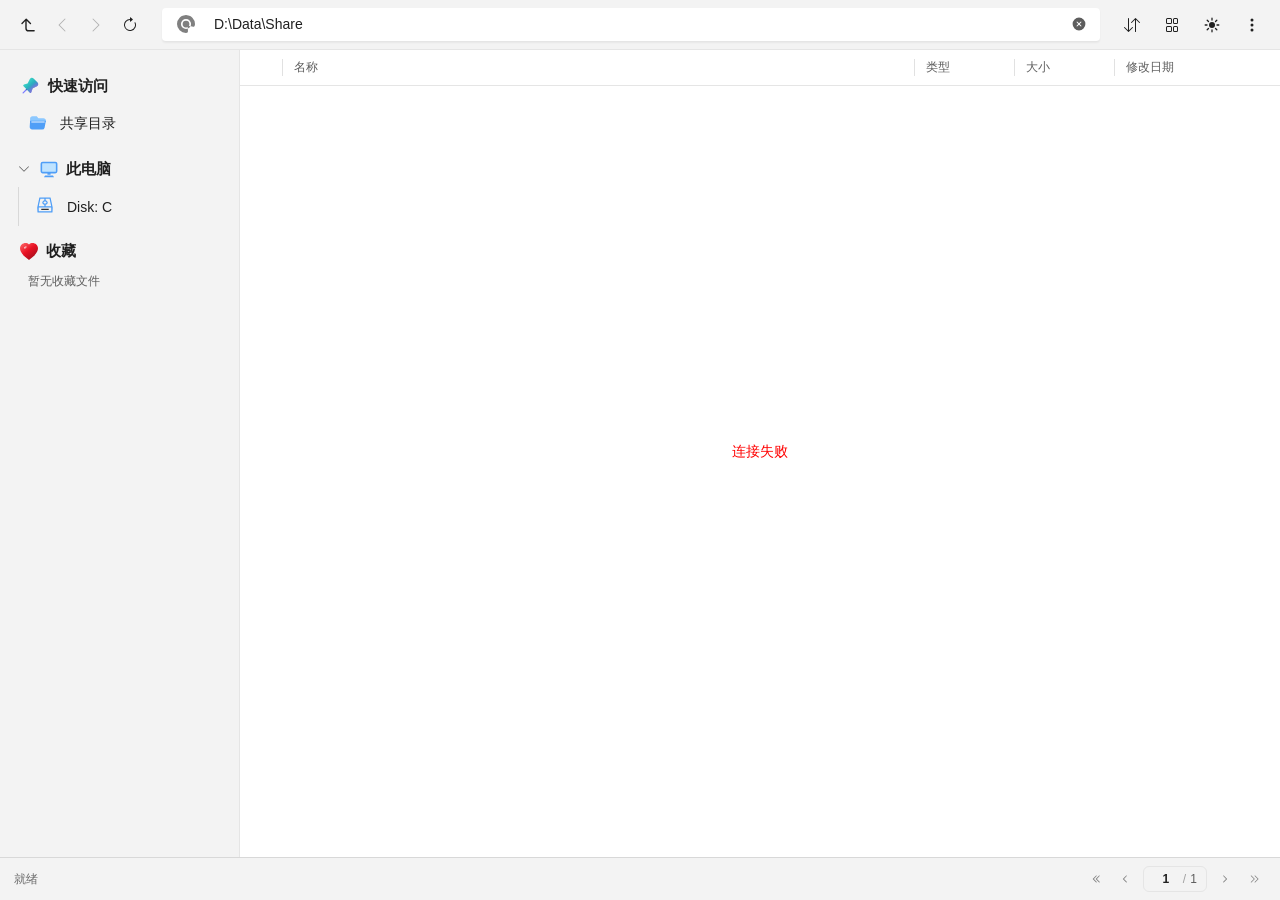
==== commit 6813f37b: "feat(address): 失焦后当前路径飞入恢复" ====
--- a/config/index.html
+++ b/config/index.html
@@ -7,7 +7,7 @@
     <title>Everything Explorer Ultimate</title>
     <link rel="stylesheet" href="../config/css/base.css?v=20260501-space-close">
     <link rel="stylesheet" href="../config/css/layout.css?v=20260923-pageui2">
-    <link rel="stylesheet" href="../config/css/header.css?v=20260923-viewanim">
+    <link rel="stylesheet" href="../config/css/header.css?v=20260923-pathrestore">
     <link rel="stylesheet" href="../config/css/sidebar.css?v=20260923-hier9">
     <link rel="stylesheet" href="../config/css/file-list.css?v=20260923-colgrid">
     <link rel="stylesheet" href="../config/css/details.css?v=20260501-space-close">
@@ -15,7 +15,7 @@
     <link rel="stylesheet" href="../config/css/audio-player.css?v=20260923-lyrics">
     <link rel="stylesheet" href="../config/css/audio-volume.css?v=20260923-stagger">
     <link rel="stylesheet" href="../config/css/responsive-audio.css?v=20260923-lyrics">
-    <link rel="stylesheet" href="../config/css/utilities.css?v=20260923-iconrot">
+    <link rel="stylesheet" href="../config/css/utilities.css?v=20260923-pathrestore2">
     <link rel="stylesheet" href="../config/css/responsive.css?v=20260501-space-close">
     <script defer src="../config/vendor/jsmediatags.min.js?v=20260501-space-close"></script>
     <script defer src="../config/js/svg-symbols.js?v=20260923-icons8"></script>
@@ -34,9 +34,9 @@
     <script defer src="../config/js/audio-init.js?v=20260923-stagger"></script>
     <script defer src="../config/js/audio-player.js?v=20260923-coverframe"></script>
     <script defer src="../config/js/subtitles.js?v=20260501-space-close"></script>
-    <script defer src="../config/js/interactions.js?v=20260923-viewanim3"></script>
+    <script defer src="../config/js/interactions.js?v=20260923-pathrestore2"></script>
     <script defer src="../config/js/drag.js?v=20260501-space-close"></script>
-    <script defer src="../config/js/lifecycle.js?v=20260501-space-close"></script>
+    <script defer src="../config/js/lifecycle.js?v=20260923-pathrestore"></script>
     <script defer src="../config/js/app.js?v=20260501-space-close"></script>
 </head>
 <body>
--- a/config/css/header.css
+++ b/config/css/header.css
@@ -144,6 +144,10 @@
 
 .address-container.is-clearing::after {
     animation: clearUnderlineSweep 0.22s cubic-bezier(0.2, 0, 0, 1);
+}
+
+.address-container.is-restoring::after {
+    animation: clearUnderlineSweep 0.26s cubic-bezier(0.2, 0, 0, 1);
 }
 
 .address-input {
--- a/config/css/utilities.css
+++ b/config/css/utilities.css
@@ -139,6 +139,9 @@
 .input-animating {
     color: transparent !important;
     /* 隐藏光标和可能残留的文字 */
+    -webkit-text-fill-color: transparent;
+    /* 动画期间不要 color/opacity 过渡，避免闪烁 */
+    transition: none !important;
 }
 
 .input-animating::placeholder {
@@ -179,6 +182,24 @@
     }
 }
 
+/* 失焦后路径飞回：与 clearTextAway 反向入场 */
+.flying-text-overlay.path-restore-overlay {
+    transform-origin: left center;
+    animation: pathRestoreIn 0.26s cubic-bezier(0.2, 0, 0, 1) forwards;
+}
+
+@keyframes pathRestoreIn {
+    0% {
+        transform: translate3d(-8px, 0, 0) scaleX(0.97);
+        opacity: 0;
+    }
+
+    100% {
+        transform: translate3d(0, 0, 0) scaleX(1);
+        opacity: 1;
+    }
+}
+
 @keyframes clearUnderlineSweep {
     0% {
         opacity: 0;
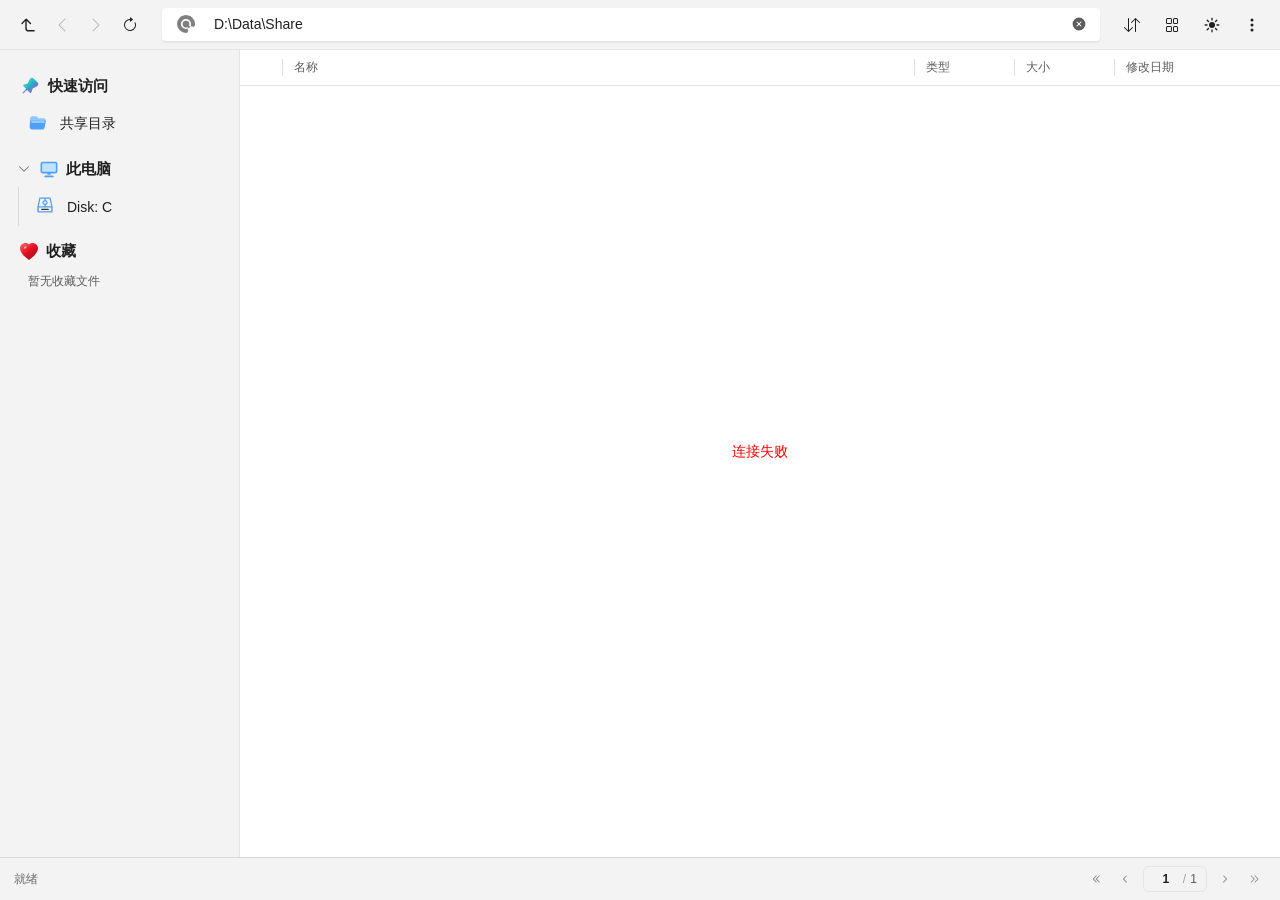
==== commit 94d0f7a0: "fix(ui): 修复地址栏、列表、详情交互闪烁及清空按钮焦点时序" ====
--- a/config/index.html
+++ b/config/index.html
@@ -7,7 +7,7 @@
     <title>Everything Explorer Ultimate</title>
     <link rel="stylesheet" href="../config/css/base.css?v=20260501-space-close">
     <link rel="stylesheet" href="../config/css/layout.css?v=20260923-pageui2">
-    <link rel="stylesheet" href="../config/css/header.css?v=20260923-pathrestore">
+    <link rel="stylesheet" href="../config/css/header.css?v=20260923-clearhold">
     <link rel="stylesheet" href="../config/css/sidebar.css?v=20260923-hier9">
     <link rel="stylesheet" href="../config/css/file-list.css?v=20260923-colgrid">
     <link rel="stylesheet" href="../config/css/details.css?v=20260501-space-close">
@@ -15,7 +15,7 @@
     <link rel="stylesheet" href="../config/css/audio-player.css?v=20260923-lyrics">
     <link rel="stylesheet" href="../config/css/audio-volume.css?v=20260923-stagger">
     <link rel="stylesheet" href="../config/css/responsive-audio.css?v=20260923-lyrics">
-    <link rel="stylesheet" href="../config/css/utilities.css?v=20260923-pathrestore2">
+    <link rel="stylesheet" href="../config/css/utilities.css?v=20260923-clearbtnvis">
     <link rel="stylesheet" href="../config/css/responsive.css?v=20260501-space-close">
     <script defer src="../config/vendor/jsmediatags.min.js?v=20260501-space-close"></script>
     <script defer src="../config/js/svg-symbols.js?v=20260923-icons8"></script>
@@ -24,19 +24,19 @@
     <script defer src="../config/js/state.js?v=20260923-colgrid"></script>
     <script defer src="../config/js/dom.js?v=20260923-colgrid"></script>
     <script defer src="../config/js/format.js?v=20260501-space-close"></script>
-    <script defer src="../config/js/api.js?v=20260923-icons"></script>
-    <script defer src="../config/js/navigation.js?v=20260923-pageui"></script>
+    <script defer src="../config/js/api.js?v=20260923-noloadflash"></script>
+    <script defer src="../config/js/navigation.js?v=20260923-navclearfx"></script>
     <script defer src="../config/js/render-list.js?v=20260923-colgrid"></script>
-    <script defer src="../config/js/details.js?v=20260501-space-close"></script>
+    <script defer src="../config/js/details.js?v=20260923-detailsanim"></script>
     <script defer src="../config/js/favorites.js?v=20260923-favdrag6"></script>
     <script defer src="../config/js/viewer.js?v=20260923-viewfx"></script>
     <script defer src="../config/js/audio-lyrics.js?v=20260923-lyrics"></script>
     <script defer src="../config/js/audio-init.js?v=20260923-stagger"></script>
     <script defer src="../config/js/audio-player.js?v=20260923-coverframe"></script>
     <script defer src="../config/js/subtitles.js?v=20260501-space-close"></script>
-    <script defer src="../config/js/interactions.js?v=20260923-pathrestore2"></script>
+    <script defer src="../config/js/interactions.js?v=20260923-focusfirst"></script>
     <script defer src="../config/js/drag.js?v=20260501-space-close"></script>
-    <script defer src="../config/js/lifecycle.js?v=20260923-pathrestore"></script>
+    <script defer src="../config/js/lifecycle.js?v=20260923-typenocover"></script>
     <script defer src="../config/js/app.js?v=20260501-space-close"></script>
 </head>
 <body>
--- a/config/css/header.css
+++ b/config/css/header.css
@@ -35,6 +35,12 @@
     align-items: center;
     justify-content: center;
     flex-shrink: 0;
+    transform: scale(1);
+    transition: background-color var(--theme-transition), color var(--theme-transition),
+        border-color var(--theme-transition), fill var(--theme-transition),
+        box-shadow var(--theme-transition), opacity var(--theme-transition),
+        transform 150ms cubic-bezier(0.34, 1.3, 0.64, 1);
+    will-change: transform;
 }
 
 .icon-btn:not(:disabled):hover {
@@ -42,9 +48,9 @@
 }
 
 .icon-btn:active:not(:disabled) {
-    transform: scale(0.92);
+    transform: scale(0.88);
     background-color: rgba(0, 0, 0, 0.1);
-    /* 增加按压背景变深 */
+    transition-duration: 70ms;
 }
 
 .icon-btn:disabled {
@@ -164,7 +170,7 @@
 }
 
 .clear-btn {
-    display: none;
+    display: flex;
     color: var(--text-secondary);
     cursor: pointer;
     padding: 4px;
@@ -174,7 +180,12 @@
     height: 26px;
     align-items: center;
     justify-content: center;
-    transition: background-color 0.15s ease, color 0.15s ease, transform 0.15s ease, opacity 0.15s ease;
+    /* 始终占位，用透明度显隐，避免 display 切换导致布局/闪烁 */
+    opacity: 0;
+    visibility: hidden;
+    pointer-events: none;
+    transform: scale(0.85);
+    transition: background-color 0.15s ease, color 0.15s ease, transform 0.15s ease, opacity 0.15s ease, visibility 0.15s ease;
 }
 
 .clear-btn:hover {
@@ -188,7 +199,18 @@
 }
 
 .address-input:not(:placeholder-shown)+.clear-btn {
-    display: flex;
+    opacity: 1;
+    visibility: visible;
+    pointer-events: auto;
+    transform: scale(1);
+}
+
+/* 清空动画期间 value 已清空，按钮要撑到文字飞完再淡出，避免点完立刻闪没 */
+.address-container.is-clearing .clear-btn {
+    opacity: 1;
+    visibility: visible;
+    pointer-events: auto;
+    transform: scale(1);
 }
 
 @media (max-width: 768px) {
--- a/config/css/utilities.css
+++ b/config/css/utilities.css
@@ -1,10 +1,9 @@
 /* 通用工具：回退提示、toast、清空输入动画和通用动效。 */
 
-/* 统一主题切换节奏，避免局部组件先黑先白。 */
+/* 统一主题切换节奏，避免局部组件先黑先白。（.icon-btn/.details-pane 的 transition 在各自文件，避免被覆盖） */
 .app-header,
 .address-container,
 .address-input,
-.icon-btn,
 .clear-btn,
 .sidebar,
 .sidebar-item,
@@ -20,7 +19,6 @@
 .cell-name,
 .cell-meta,
 .cell-type,
-.details-pane,
 .preview-box,
 .action-btn,
 .info-label,
@@ -32,6 +30,12 @@
 .flyout-menu,
 .menu-item {
     transition: background-color var(--theme-transition), color var(--theme-transition), border-color var(--theme-transition), fill var(--theme-transition), box-shadow var(--theme-transition), opacity var(--theme-transition), transform var(--motion-fast);
+}
+
+/* 单独给清空按钮补回 visibility：上面公共 transition 会覆盖 header.css 的
+   visibility 0.15s，导致动画结束时按钮瞬间消失而不是随 opacity 渐隐 */
+.clear-btn {
+    transition: background-color var(--theme-transition), color var(--theme-transition), border-color var(--theme-transition), fill var(--theme-transition), box-shadow var(--theme-transition), opacity var(--theme-transition), visibility var(--theme-transition), transform var(--motion-fast);
 }
 
 .menu-caption {
@@ -148,6 +152,22 @@
     opacity: 0 !important;
     /* 关键：隐藏“输入路径或搜索...” */
     visibility: hidden;
+    transition: none !important;
+}
+
+/* 清空结束后 placeholder 淡入，避免硬切闪一下 */
+.address-input.placeholder-reveal::placeholder {
+    animation: placeholderReveal 0.18s ease;
+}
+
+@keyframes placeholderReveal {
+    from {
+        opacity: 0;
+    }
+
+    to {
+        opacity: 1;
+    }
 }
 
 /* 1. 临时覆盖层 */
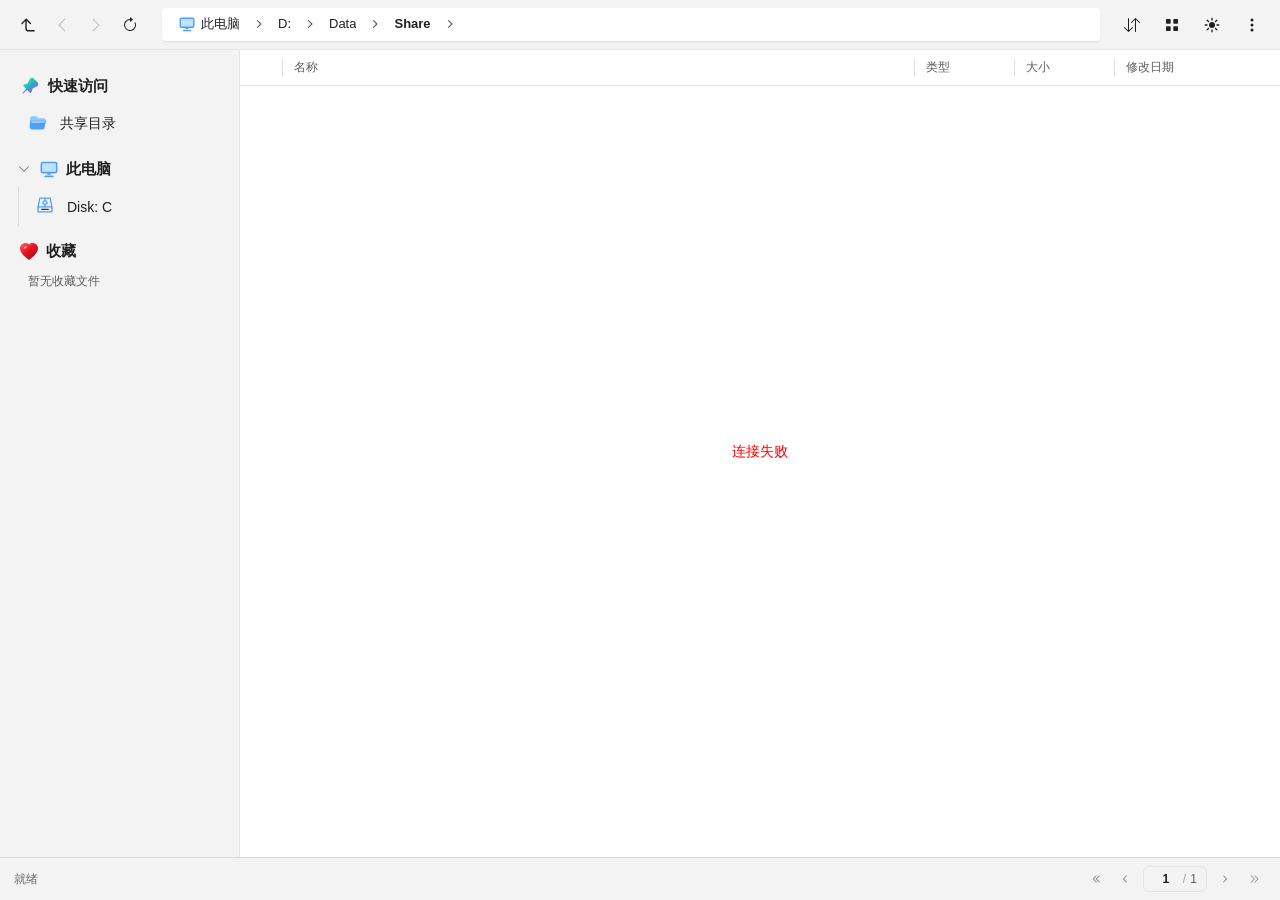
==== commit b338c7f6: "feat(address): 面包屑路径导航与搜索直通 Everything - 地址栏改为面包屑导航，支持逐级点击跳转 - 搜索输入直通 Everything 搜索语法（路径/正则/通配符） - 查" ====
--- a/config/index.html
+++ b/config/index.html
@@ -7,7 +7,7 @@
     <title>Everything Explorer Ultimate</title>
     <link rel="stylesheet" href="../config/css/base.css?v=20260501-space-close">
     <link rel="stylesheet" href="../config/css/layout.css?v=20260923-pageui2">
-    <link rel="stylesheet" href="../config/css/header.css?v=20260923-clearhold">
+    <link rel="stylesheet" href="../config/css/header.css?v=20260923-crumb13">
     <link rel="stylesheet" href="../config/css/sidebar.css?v=20260923-hier9">
     <link rel="stylesheet" href="../config/css/file-list.css?v=20260923-colgrid">
     <link rel="stylesheet" href="../config/css/details.css?v=20260501-space-close">
@@ -15,17 +15,18 @@
     <link rel="stylesheet" href="../config/css/audio-player.css?v=20260923-lyrics">
     <link rel="stylesheet" href="../config/css/audio-volume.css?v=20260923-stagger">
     <link rel="stylesheet" href="../config/css/responsive-audio.css?v=20260923-lyrics">
-    <link rel="stylesheet" href="../config/css/utilities.css?v=20260923-clearbtnvis">
+    <link rel="stylesheet" href="../config/css/utilities.css?v=20260923-crumb12">
     <link rel="stylesheet" href="../config/css/responsive.css?v=20260501-space-close">
     <script defer src="../config/vendor/jsmediatags.min.js?v=20260501-space-close"></script>
     <script defer src="../config/js/svg-symbols.js?v=20260923-icons8"></script>
     <script defer src="../config/js/config.js?v=20260501-space-close"></script>
     <script defer src="../config/js/icons.js?v=20260923-ppmorph"></script>
     <script defer src="../config/js/state.js?v=20260923-colgrid"></script>
-    <script defer src="../config/js/dom.js?v=20260923-colgrid"></script>
+    <script defer src="../config/js/dom.js?v=20260923-crumb12"></script>
     <script defer src="../config/js/format.js?v=20260501-space-close"></script>
-    <script defer src="../config/js/api.js?v=20260923-noloadflash"></script>
-    <script defer src="../config/js/navigation.js?v=20260923-navclearfx"></script>
+    <script defer src="../config/js/api.js?v=20260923-searchpass"></script>
+    <script defer src="../config/js/breadcrumb.js?v=20260923-crumb13"></script>
+    <script defer src="../config/js/navigation.js?v=20260923-crumb13"></script>
     <script defer src="../config/js/render-list.js?v=20260923-colgrid"></script>
     <script defer src="../config/js/details.js?v=20260923-detailsanim"></script>
     <script defer src="../config/js/favorites.js?v=20260923-favdrag6"></script>
@@ -36,8 +37,8 @@
     <script defer src="../config/js/subtitles.js?v=20260501-space-close"></script>
     <script defer src="../config/js/interactions.js?v=20260923-focusfirst"></script>
     <script defer src="../config/js/drag.js?v=20260501-space-close"></script>
-    <script defer src="../config/js/lifecycle.js?v=20260923-typenocover"></script>
-    <script defer src="../config/js/app.js?v=20260501-space-close"></script>
+    <script defer src="../config/js/lifecycle.js?v=20260923-crumb12"></script>
+    <script defer src="../config/js/app.js?v=20260923-crumb12"></script>
 </head>
 <body>
     <header class="app-header">
@@ -68,10 +69,8 @@
                 </svg>
             </button>
         </div>
-        <div class="address-container">
-            <svg width="18px" height="18px" fill="gray" viewBox="0 0 16 16" style="margin-left: 11px;margin-right: 11px;">
-                <use href="#icon-adress"></use>
-            </svg>
+        <div class="address-container mode-breadcrumb" id="addressContainer">
+            <nav class="address-breadcrumb" id="addressBreadcrumb" aria-label="当前路径"></nav>
             <input type="text" id="addressInput" class="address-input" placeholder="输入路径或搜索..." autocomplete="off">
             <div id="clearSearchBtn" class="clear-btn" title="清除内容">
                 <svg width="16" height="16" fill="currentColor" viewBox="0 0 16 16">
@@ -85,8 +84,8 @@
             </svg>
         </button>
         <button class="icon-btn" id="viewToggleBtn" onclick="app.toggleViewMenu(event)" title="切换视图布局">
-            <svg id="viewToggleIcon" width="16" height="16" fill="currentColor" viewBox="0 0 16 16">
-                <path d="M2 2.5A1.5 1.5 0 0 1 3.5 1h3A1.5 1.5 0 0 1 8 2.5v3A1.5 1.5 0 0 1 6.5 7h-3A1.5 1.5 0 0 1 2 5.5v-3zM3.5 2a.5.5 0 0 0-.5.5v3a.5.5 0 0 0 .5.5h3a.5.5 0 0 0 .5-.5v-3a.5.5 0 0 0-.5-.5h-3zM9 2.5A1.5 1.5 0 0 1 10.5 1h2A1.5 1.5 0 0 1 14 2.5v3A1.5 1.5 0 0 1 12.5 7h-2A1.5 1.5 0 0 1 9 5.5v-3zM10.5 2a.5.5 0 0 0-.5.5v3a.5.5 0 0 0 .5.5h2a.5.5 0 0 0 .5-.5v-3a.5.5 0 0 0-.5-.5h-2zM2 10.5A1.5 1.5 0 0 1 3.5 9h3A1.5 1.5 0 0 1 8 10.5v3A1.5 1.5 0 0 1 6.5 15h-3A1.5 1.5 0 0 1 2 13.5v-3zM3.5 10a.5.5 0 0 0-.5.5v3a.5.5 0 0 0 .5.5h3a.5.5 0 0 0 .5-.5v-3a.5.5 0 0 0-.5-.5h-3zM9 10.5A1.5 1.5 0 0 1 10.5 9h2a1.5 1.5 0 0 1 1.5 1.5v3A1.5 1.5 0 0 1 12.5 15h-2A1.5 1.5 0 0 1 9 13.5v-3zM10.5 10a.5.5 0 0 0-.5.5v3a.5.5 0 0 0 .5.5h2a.5.5 0 0 0 .5-.5v-3a.5.5 0 0 0-.5-.5h-2z"></path>
+            <svg id="viewToggleIcon" width="16" height="16" fill="currentColor" viewBox="0 0 24 24">
+                <rect x="3" y="3" width="7" height="7" rx="1"></rect><rect x="14" y="3" width="7" height="7" rx="1"></rect><rect x="3" y="14" width="7" height="7" rx="1"></rect><rect x="14" y="14" width="7" height="7" rx="1"></rect>
             </svg>
         </button>
         <button class="icon-btn" onclick="app.toggleTheme(event)" title="切换主题">
@@ -252,6 +251,12 @@
                         <use href="#icon-favorite"></use>
                     </svg>
                 </button>
+                <button id="viewerLocateBtn" class="icon-btn" style="cursor:pointer;" onclick="app.locateCurrentFile()"
+                    title="定位到文件位置">
+                    <svg width="18" height="18" fill="currentColor" viewBox="0 0 16 16">
+                        <use href="#icon-locate"></use>
+                    </svg>
+                </button>
                 <a id="viewerOpenBtn" class="icon-btn" style="cursor:pointer;" href="#" target="_blank" title="在新窗口打开">
                     <svg width="18" height="18" fill="currentColor" viewBox="0 0 16 16">
                         <use href="#icon-new-tab"></use>
--- a/config/css/base.css
+++ b/config/css/base.css
@@ -91,7 +91,10 @@
 input,
 button,
 svg,
-.icon-btn {
+.icon-btn,
+.address-breadcrumb,
+.crumb-btn,
+.crumb-sep {
     transition: background-color var(--theme-transition), color var(--theme-transition), border-color var(--theme-transition), fill var(--theme-transition);
 }
 
--- a/config/css/header.css
+++ b/config/css/header.css
@@ -82,17 +82,17 @@
     }
 
     45% {
-        transform: rotate(90deg) scale(0.55);
+        transform: rotate(180deg) scale(0.55);
         opacity: 0;
     }
 
     55% {
-        transform: rotate(90deg) scale(0.55);
+        transform: rotate(180deg) scale(0.55);
         opacity: 0;
     }
 
     100% {
-        transform: rotate(180deg) scale(1);
+        transform: rotate(360deg) scale(1);
         opacity: 1;
     }
 }
@@ -114,17 +114,18 @@
     flex: 1;
     display: flex;
     align-items: center;
-    gap: 6px;
+    gap: 2px;
     background-color: var(--bg-address);
     border-bottom: 1px solid var(--border-color);
     border-radius: var(--radius-sm);
-    padding: 0 8px 0 4px;
+    padding: 0 8px;
     height: 34px;
     margin: 0 8px;
     transition: 0.2s;
     box-shadow: 0 1px 2px rgba(0, 0, 0, 0.05);
     min-width: 100px;
     position: relative;
+    overflow: hidden;
 }
 
 .address-container:focus-within {
@@ -162,11 +163,147 @@
     background: transparent;
     color: var(--text-primary);
     font-size: 14px;
-    margin-left: 0;
+    margin-left: 4px;
     font-family: inherit;
     width: 100%;
     height: 100%;
     min-width: 0;
+}
+
+/* ##########
+    // 地址栏面包屑（Win11 风格分段路径）
+    ########## */
+
+.address-breadcrumb {
+    flex: 1;
+    min-width: 0;
+    height: 100%;
+    display: flex;
+    align-items: center;
+    gap: 0;
+    overflow-x: hidden;
+    overflow-y: hidden;
+    scrollbar-width: none;
+    user-select: none;
+}
+
+.address-breadcrumb::-webkit-scrollbar {
+    display: none;
+}
+
+.address-container.mode-breadcrumb .address-input,
+.address-container.mode-breadcrumb .clear-btn {
+    display: none;
+}
+
+.address-container.mode-edit .address-breadcrumb {
+    display: none;
+}
+
+.crumb-btn {
+    display: inline-flex;
+    align-items: center;
+    gap: 6px;
+    height: 26px;
+    max-width: 220px;
+    padding: 0 9px;
+    margin: 0;
+    border: none;
+    border-radius: var(--radius-sm);
+    background: transparent;
+    color: var(--text-primary);
+    font-family: inherit;
+    font-size: 13px;
+    line-height: normal;
+    cursor: pointer;
+    flex-shrink: 0;
+    min-width: 0;
+    white-space: nowrap;
+    transition: background-color var(--motion-fast), color var(--theme-transition);
+}
+
+.crumb-btn:hover {
+    background-color: var(--bg-hover);
+}
+
+.crumb-btn:active {
+    background-color: rgba(0, 0, 0, 0.1);
+}
+
+.crumb-btn.is-current,
+.crumb-btn[aria-current="page"] {
+    font-weight: 600;
+}
+
+.crumb-label {
+    overflow: hidden;
+    text-overflow: ellipsis;
+    white-space: nowrap;
+    line-height: 1.35;
+    padding-bottom: 1px;
+}
+
+.crumb-icon {
+    flex-shrink: 0;
+    display: block;
+}
+
+.crumb-ellipsis {
+    flex-shrink: 0;
+    padding: 0 7px;
+    letter-spacing: 1px;
+    font-weight: 600;
+}
+
+.crumb-sep {
+    display: inline-flex;
+    align-items: center;
+    justify-content: center;
+    width: 20px;
+    height: 26px;
+    padding: 0;
+    border: none;
+    border-radius: var(--radius-sm);
+    background: transparent;
+    color: var(--text-secondary);
+    cursor: pointer;
+    flex-shrink: 0;
+    transition: background-color var(--motion-fast), color var(--theme-transition);
+}
+
+.crumb-sep:hover {
+    background-color: var(--bg-hover);
+    color: var(--text-primary);
+}
+
+.crumb-sep:active {
+    background-color: rgba(0, 0, 0, 0.1);
+}
+
+.crumb-sep.is-open {
+    background-color: var(--accent-bg);
+    color: var(--accent-color);
+}
+
+.crumb-dropdown {
+    position: fixed;
+    right: auto;
+    top: auto;
+    min-width: 200px;
+    max-width: min(320px, calc(100vw - 24px));
+    max-height: min(340px, 50vh);
+    overflow-y: auto;
+    padding: 4px;
+}
+
+.crumb-dropdown .menu-item .menu-label {
+    overflow: hidden;
+    text-overflow: ellipsis;
+    white-space: nowrap;
+}
+
+.crumb-dropdown .menu-icon svg {
+    display: block;
 }
 
 .clear-btn {
@@ -212,6 +349,7 @@
     pointer-events: auto;
     transform: scale(1);
 }
+
 
 @media (max-width: 768px) {
     .status-bar {
--- a/config/css/file-list.css
+++ b/config/css/file-list.css
@@ -247,7 +247,7 @@
 
 #fileList.view-grid {
     display: grid;
-    grid-template-columns: repeat(auto-fill, minmax(110px, 1fr));
+    grid-template-columns: repeat(auto-fill, minmax(140px, 1fr));
     grid-auto-rows: 130px;
     gap: 8px;
     padding: 16px;
@@ -257,6 +257,7 @@
 #fileList.view-grid .file-row {
     display: flex;
     flex-direction: column;
+    min-width: 0;
     height: 100%;
     width: 100%;
     padding: 8px;
@@ -264,6 +265,7 @@
     border: 1px solid transparent;
     align-items: center;
     text-align: center;
+    overflow: hidden;
 }
 
 #fileList.view-grid .file-row:hover {
@@ -292,13 +294,15 @@
 
 #fileList.view-grid .cell-name {
     flex-shrink: 1;
-    min-width: 200px;
+    min-width: 0;
+    max-width: 100%;
     font-size: 13px;
     width: 100%;
     display: -webkit-box;
     -webkit-line-clamp: 2;
     -webkit-box-orient: vertical;
     white-space: normal;
+    overflow-wrap: anywhere;
     line-height: 1.3;
     height: 34px;
     overflow: hidden;
@@ -310,3 +314,13 @@
 #fileList.view-grid .cell-type {
     display: none;
 }
+
+/* 网格视图空状态：脱离网格排版，改为 flex 水平居中（.center-msg 自带 height:100% 垂直居中） */
+#fileList.view-grid:has(> .center-msg) {
+    display: flex;
+    justify-content: center;
+}
+
+#fileList.view-grid .center-msg {
+    width: 100%;
+}
--- a/config/css/utilities.css
+++ b/config/css/utilities.css
@@ -4,6 +4,9 @@
 .app-header,
 .address-container,
 .address-input,
+.address-breadcrumb,
+.crumb-btn,
+.crumb-sep,
 .clear-btn,
 .sidebar,
 .sidebar-item,
